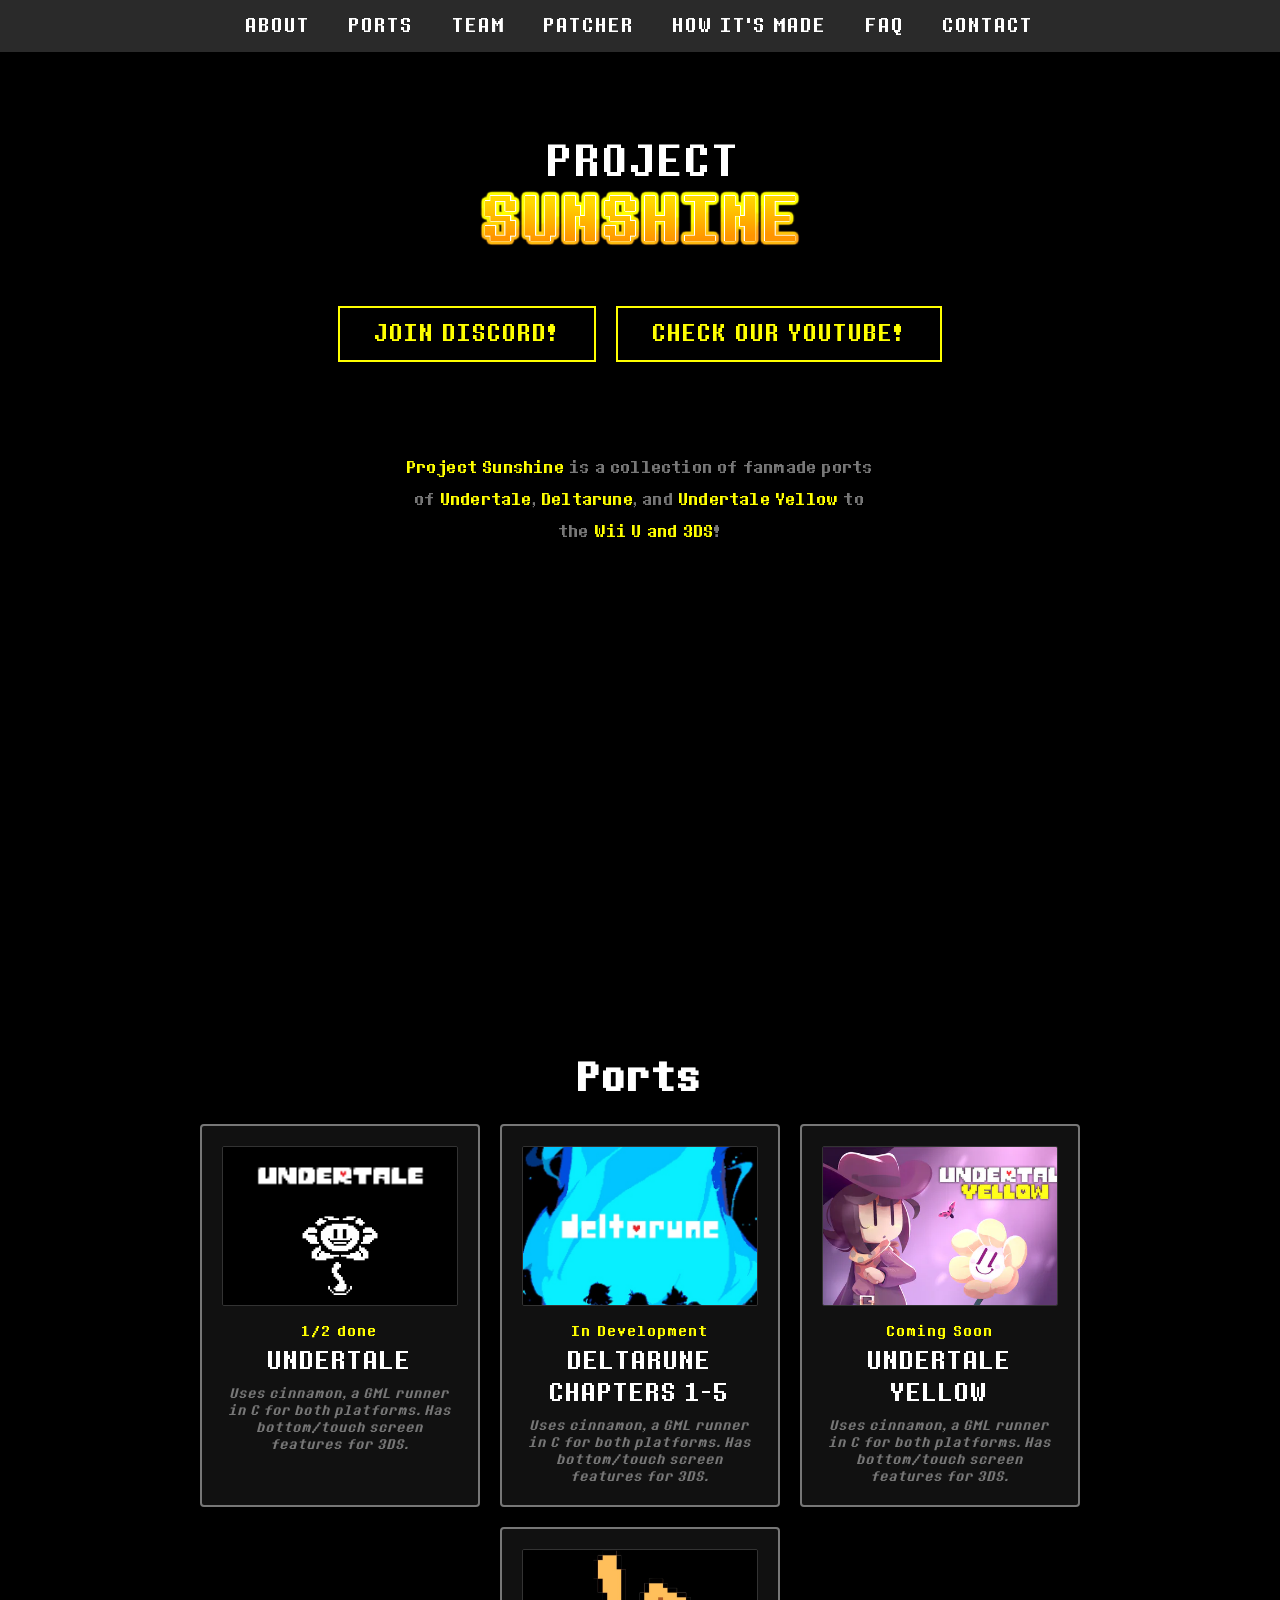
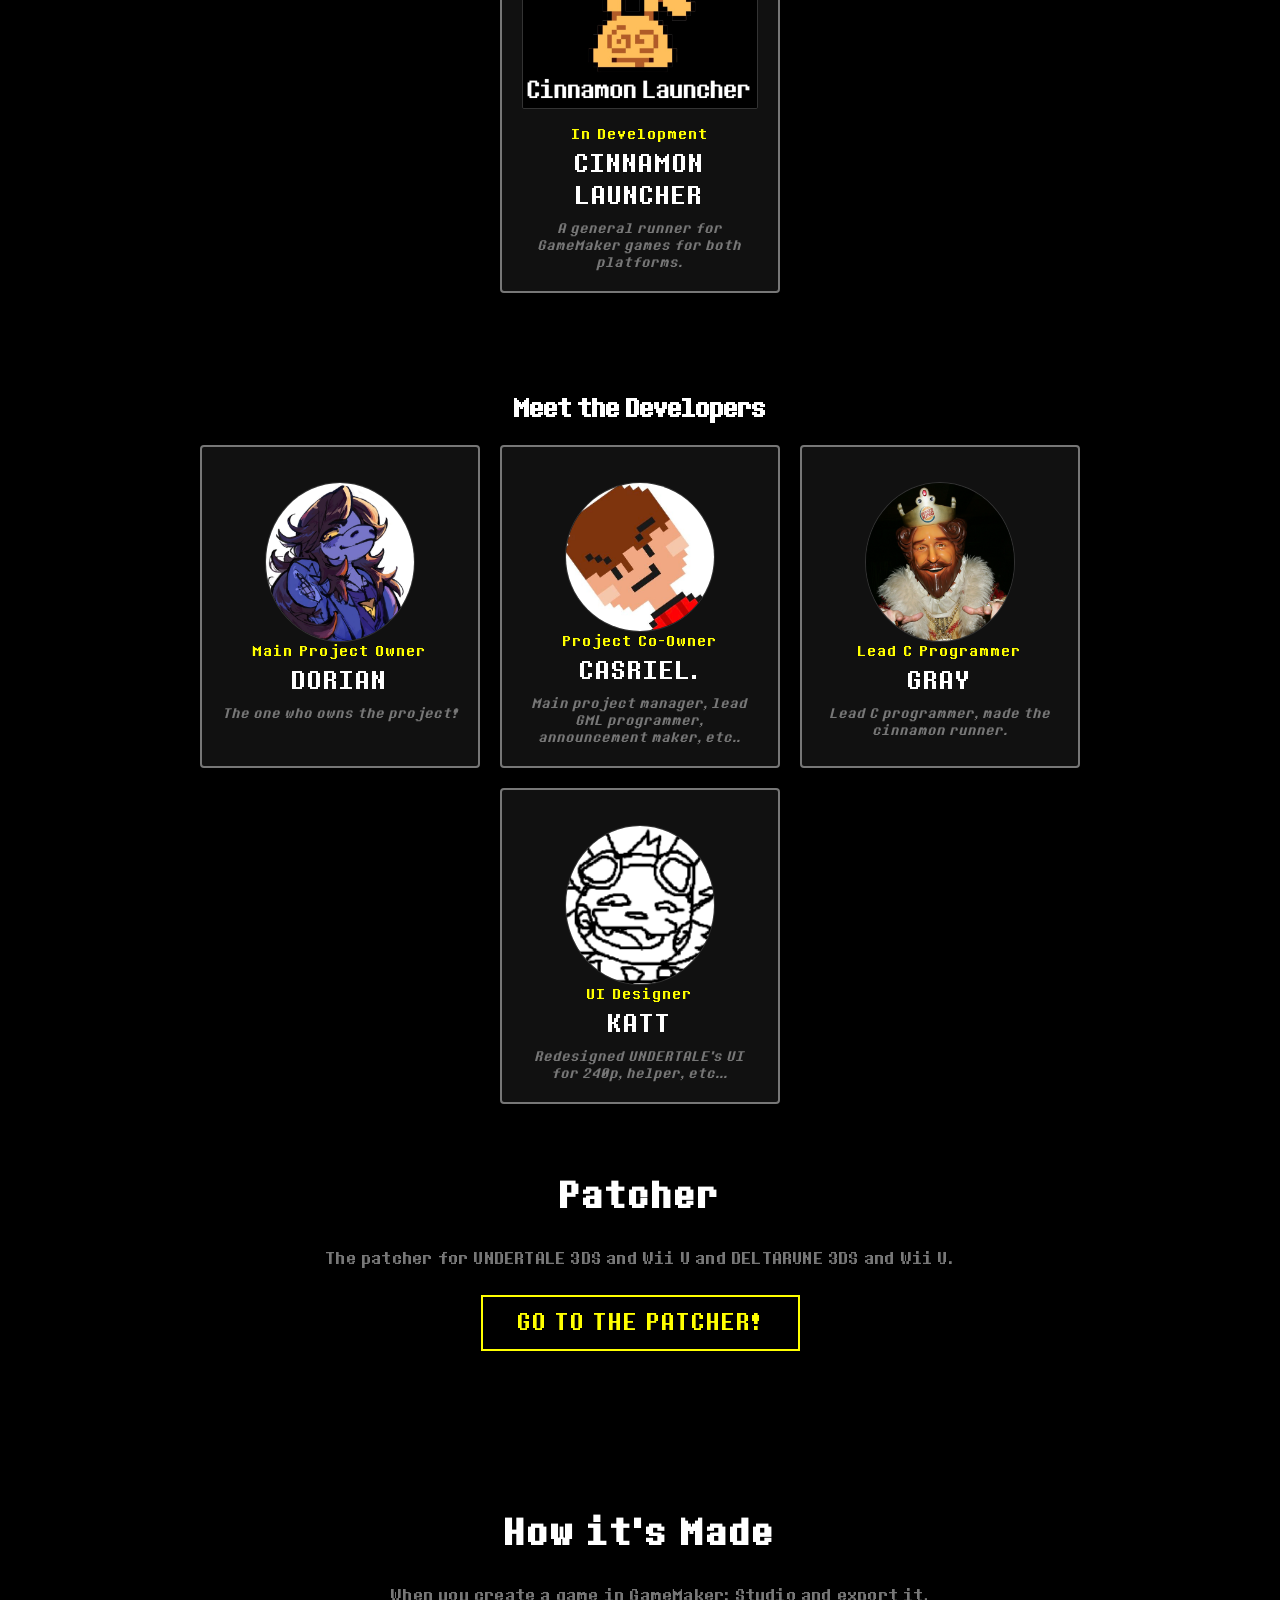
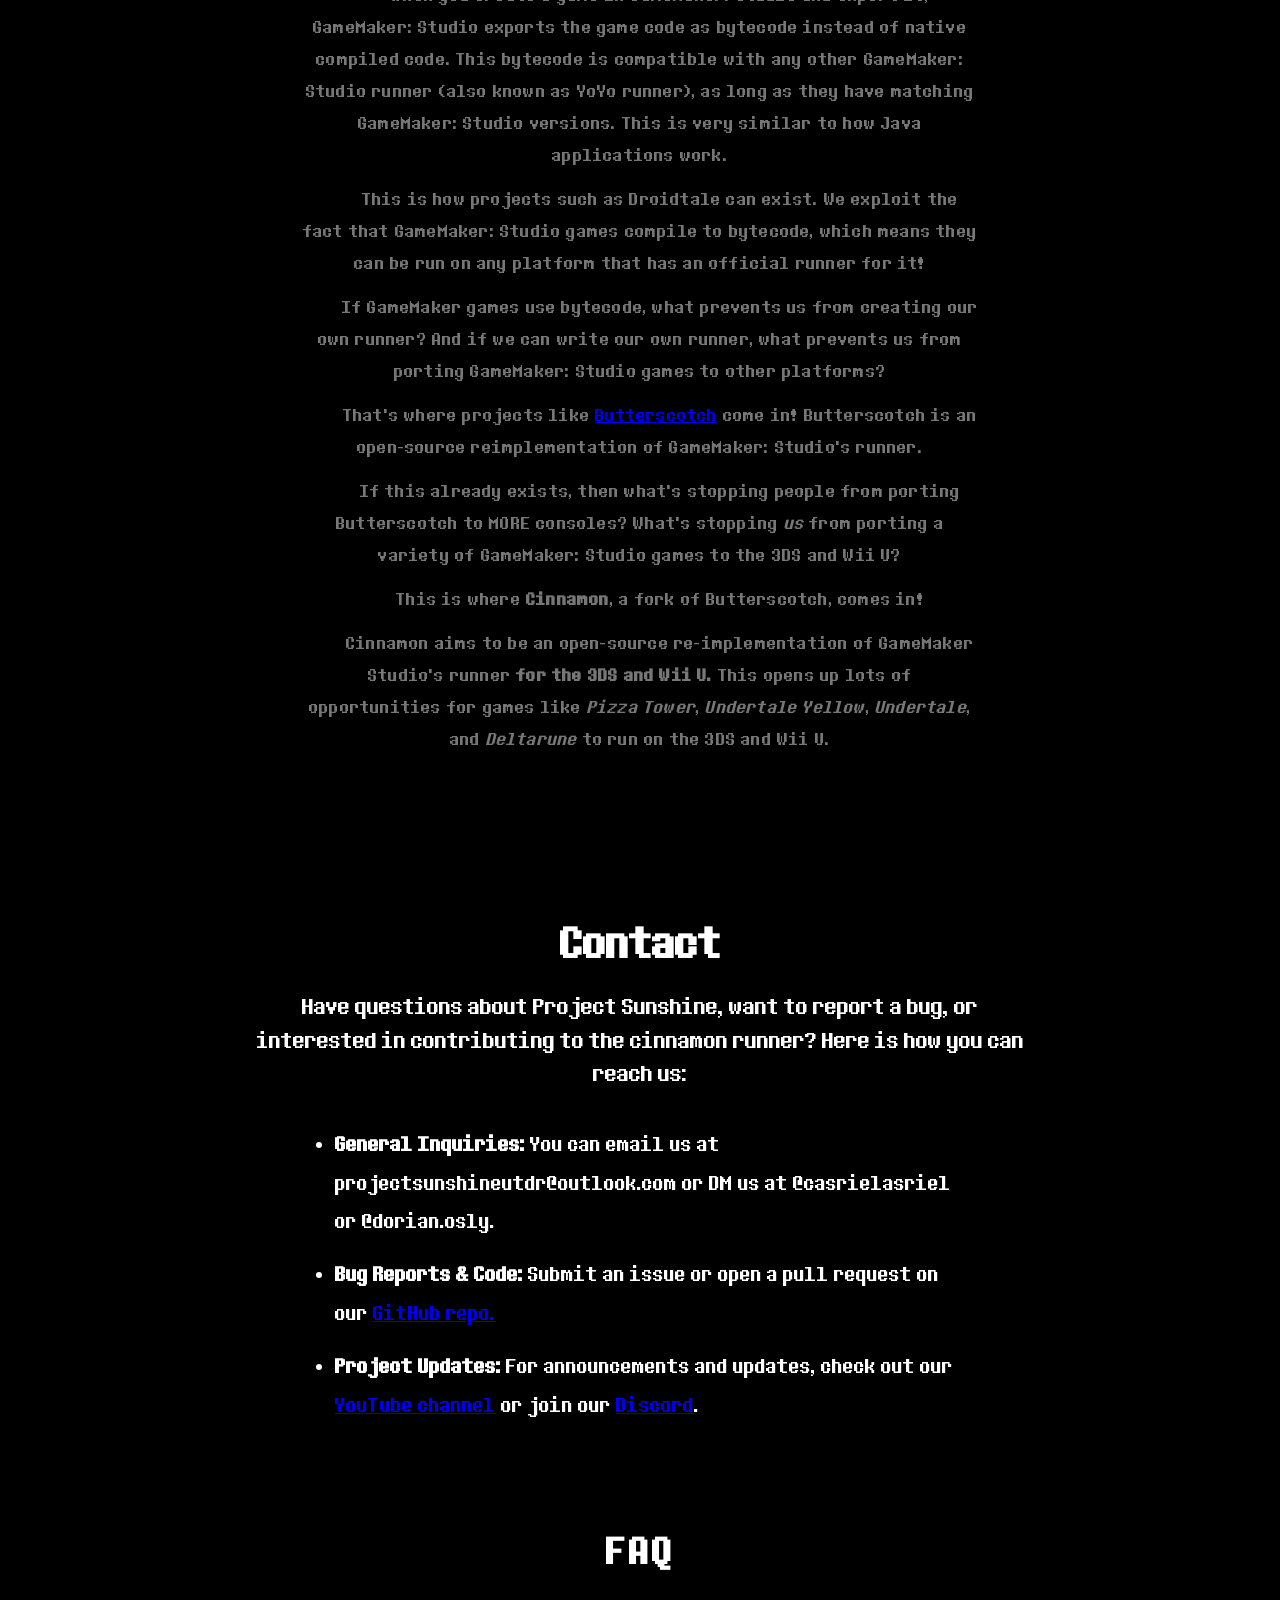
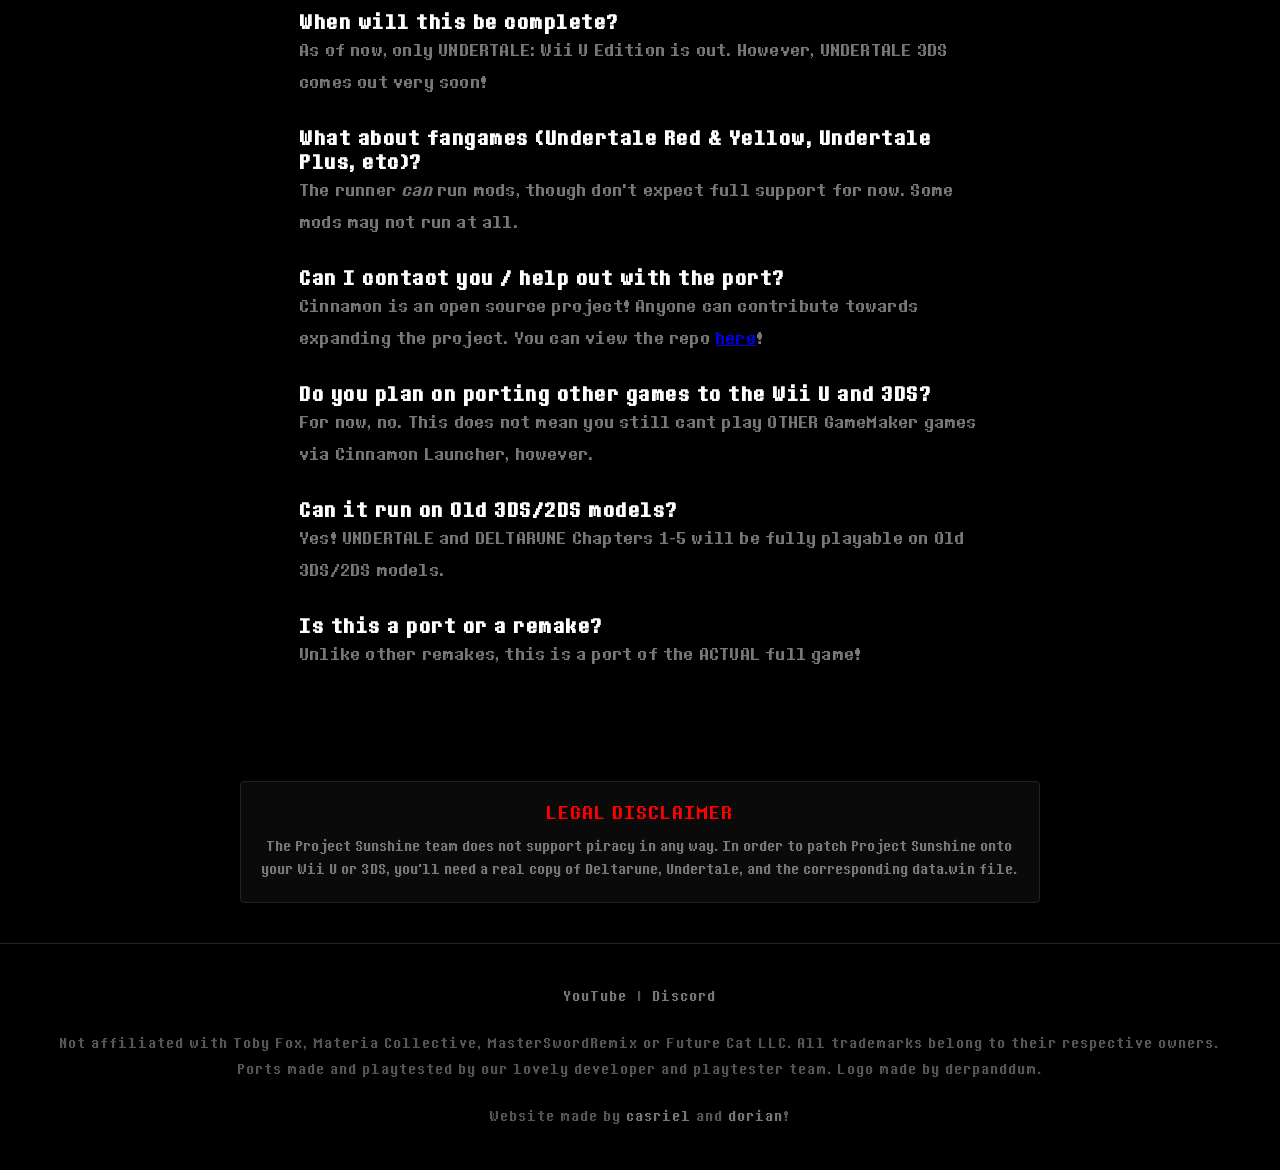
==== index.html @ 44a86c18 "oh right" ====
<!DOCTYPE html>
<html lang="en">
<head>
  <meta charset="UTF-8" />
  <meta name="viewport" content="width=device-width, initial-scale=1.0"/>
  <title>Project Sunshine</title>
  <link rel="icon" type="image/png" href="assets/logo/favicon.png">
  <link rel="stylesheet" href="css/style.css">
</head>
<body>

  <nav>
    <a href="#hero">About</a>
    <a href="#games">Ports</a>
    <a href="#team">Team</a>
    <a href="#patcher">Patcher</a>
    <a href="#how-its-made">How it's Made</a>
    <a href="#faq">FAQ</a>
    <a href="#contact">Contact</a>
  </nav>

  <section class="hero" id="hero" style="text-align: center; margin-bottom: 30px;">
    <div class="hero-logo-container" style="display: flex; justify-content: center; margin-bottom: 20px;">
      <img src="assets/logo.png" alt="Project Sunshine Icon" class="hero-logo">
    </div>

    <div class="cta-container" style="display: flex; justify-content: center; gap: 20px; flex-wrap: wrap; align-items: center;">
      <div id="discord" class="discord-box">
        <a href="https://discord.gg/undertale3ds" target="_blank" class="discord-cta">Join Discord!</a>
      </div>
      <div id="youtube" class="discord-box">
        <a href="https://www.youtube.com/@theprojectsunshine" target="_blank" class="discord-cta">Check our YouTube!</a>
      </div>
    </div>
  </section>

  <section class="intro-section" style="text-align: center; margin-bottom: 30px;">
    <p class="intro-text">
      <span class="highlight-yellow">Project Sunshine</span> is a collection of fanmade ports of
      <span class="highlight-yellow">Undertale</span>, <span class="highlight-yellow">Deltarune</span>, and 
      <span class="highlight-yellow">Undertale Yellow</span> to the <span class="highlight-yellow">Wii U and 3DS</span>!
    </p>
  </section>

  <div class="video-container" style="display: flex; justify-content: center; align-items: center; width: 100%; margin: 40px 0;">
    <iframe width="560" height="315" src="https://www.youtube.com/embed/DR-fzzMEUCc" title="YouTube video player" frameborder="0" allow="accelerometer; autoplay; clipboard-write; encrypted-media; gyroscope; picture-in-picture; web-share" referrerpolicy="strict-origin-when-cross-origin" allowfullscreen></iframe>
  </div>

  <section class="games-section" id="games">
    <h2 style="text-align: center; margin-bottom: 20px;">Ports</h2>
    
    <div class="game-cards" style="display: flex; justify-content: center; gap: 20px; flex-wrap: wrap;">
      <div class="game-card">
        <img src="assets/undertale.png" alt="Undertale">
        <div class="card-status">1/2 done</div>
        <div class="card-title">UNDERTALE</div>
        <div class="card-engine">Uses cinnamon, a GML runner in C for both platforms. Has bottom/touch screen features for 3DS.</div>
      </div>

      <div class="game-card">
        <img src="assets/deltarune.jpg" alt="Deltarune">
        <div class="card-status">In Development</div>
        <div class="card-title">DELTARUNE Chapters 1-5</div>
        <div class="card-engine">Uses cinnamon, a GML runner in C for both platforms. Has bottom/touch screen features for 3DS.</div>
      </div>

      <div class="game-card">
        <img src="assets/undertaleyellow.png" alt="Undertale Yellow">
        <div class="card-status">Coming Soon</div>
        <div class="card-title">Undertale Yellow</div>
        <div class="card-engine">Uses cinnamon, a GML runner in C for both platforms. Has bottom/touch screen features for 3DS.</div>
      </div>

      <div class="game-card">
        <img src="assets/cinnamonlauncher.png" alt="Cinnamon Launcher">
        <div class="card-status">In Development</div>
        <div class="card-title">Cinnamon Launcher</div>
        <div class="card-engine">A general runner for GameMaker games for both platforms.</div>
      </div>
    </div>
  </section>

  <section class="devs-section" id="team" style="text-align: center; margin-top: 40px;">
    <h2 style="text-align: center; margin-bottom: 20px;">Meet the Developers</h2>
    
    <div class="game-cards" style="display: flex; justify-content: center; gap: 20px; flex-wrap: wrap;">
      <div class="game-card">
        <img src="assets/devs/dorian.png" alt="Dorian" style="border-radius: 50%; max-width: 150px; margin: 15px auto 0; display: block;">
        <div class="card-status">Main Project Owner</div>
        <div class="card-title">Dorian</div>
        <div class="card-engine">The one who owns the project!</div>
      </div>

      <div class="game-card">
        <img src="assets/devs/casriel.jpg" alt="casriel." style="border-radius: 50%; width: 150px; height: 150px; object-fit: cover; margin: 15px auto 0; display: block;">
        <div class="card-status">Project Co-Owner</div>
        <div class="card-title">casriel.</div>
        <div class="card-engine">Main project manager, lead GML programmer, announcement maker, etc..</div>
      </div>

      <div class="game-card">
        <img src="assets/devs/gray.png" alt="Gray" style="border-radius: 50%; max-width: 150px; margin: 15px auto 0; display: block;">
        <div class="card-status">Lead C Programmer</div>
        <div class="card-title">Gray</div>
        <div class="card-engine">Lead C programmer, made the cinnamon runner.</div>
      </div>

      <div class="game-card">
        <img src="assets/devs/katt.png" alt="Katt" style="border-radius: 50%; max-width: 150px; margin: 15px auto 0; display: block;">
        <div class="card-status">UI Designer</div>
        <div class="card-title">Katt</div>
        <div class="card-engine">Redesigned UNDERTALE's UI for 240p, helper, etc...</div>
      </div>
    </div>
  </section>

  <section id="patcher" class="text-section">
    <h2 class="section-title">Patcher</h2>
    <p>
      The patcher for UNDERTALE 3DS and Wii U and DELTARUNE 3DS and Wii U.
    </p>
    <div class="patcher-box" style="display: block; position: relative; text-align: center; margin: 20px 0; min-height: 50px;">
      <a href="#" class="patcher-cta" style="display: inline-block; text-decoration: none;" onclick="event.preventDefault(); const err = document.getElementById('patcher-error'); err.style.display = 'block'; this.classList.add('shake-animation'); setTimeout(() => this.classList.remove('shake-animation'), 400); setTimeout(() => err.style.display = 'none', 2500);">Go to the Patcher!</a>
      
      <div id="patcher-error" class="error-popup">Patching is unavailable right now.</div>
    </div>
  </section>

  <style>
    .patcher-cta:hover {
      filter: grayscale(100%);
      opacity: 0.6;
      cursor: not-allowed;
    }

    .error-popup {
      display: none;
      position: absolute;
      top: 115%;
      left: 50%;
      transform: translateX(-50%);
      background-color: #ff4d4d;
      color: white;
      padding: 8px 16px;
      border-radius: 4px;
      font-size: 14px;
      font-weight: bold;
      white-space: nowrap;
      box-shadow: 0px 4px 10px rgba(0,0,0,0.2);
      z-index: 9999;
    }

    .shake-animation {
      animation: shake 0.4s ease-in-out;
    }

    @keyframes shake {
      0%, 100% { transform: translateX(0); }
      20%, 60% { transform: translateX(-8px); }
      40%, 80% { transform: translateX(8px); }
    }
  </style>

  <section id="how-its-made" class="text-section">
    <h2 class="section-title">How it's Made</h2>
    <p style="text-indent: 40px; margin-bottom: 12px; display: block;">When you create a game in GameMaker: Studio and export it, GameMaker: Studio exports the game code as bytecode instead of native compiled code. This bytecode is compatible with any other GameMaker: Studio runner (also known as YoYo runner), as long as they have matching GameMaker: Studio versions. This is very similar to how Java applications work.</p>
    <p style="text-indent: 40px; margin-bottom: 12px; display: block;">This is how projects such as Droidtale can exist. We exploit the fact that GameMaker: Studio games compile to bytecode, which means they can be run on any platform that has an official runner for it!</p>
    <p style="text-indent: 40px; margin-bottom: 12px; display: block;">If GameMaker games use bytecode, what prevents us from creating our own runner? And if we can write our own runner, what prevents us from porting GameMaker: Studio games to other platforms?</p>
    <p style="text-indent: 40px; margin-bottom: 12px; display: block;">That's where projects like <a href="https://github.com/MrPowerGamerBR/Butterscotch" target="_blank">Butterscotch</a> come in! Butterscotch is an open-source reimplementation of GameMaker: Studio's runner.</p>
    <p style="text-indent: 40px; margin-bottom: 12px; display: block;">If this already exists, then what's stopping people from porting Butterscotch to MORE consoles? What's stopping <i>us</i> from porting a variety of GameMaker: Studio games to the 3DS and Wii U?</p>
    <p style="text-indent: 40px; margin-bottom: 12px; display: block;">This is where <strong>Cinnamon</strong>, a fork of Butterscotch, comes in!</p>
    <p style="text-indent: 40px; margin-bottom: 12px; display: block;">Cinnamon aims to be an open-source re-implementation of GameMaker Studio's runner <strong>for the 3DS and Wii U.</strong> This opens up lots of opportunities for games like <i>Pizza Tower</i>, <i>Undertale Yellow</i>, <i>Undertale</i>, and <i>Deltarune</i> to run on the 3DS and Wii U.</p>
  </section>

  <section class="contact-section" id="contact" style="text-align: center; margin-top: 60px; padding: 20px;">
    <h2 style="text-align: center; margin-bottom: 20px; font-size: 2.5rem;">Contact</h2>
    <p class="contact-intro" style="max-width: 800px; margin: 0 auto 35px; line-height: 1.6; font-size: 1.3rem;">
      Have questions about Project Sunshine, want to report a bug, or interested in contributing to the cinnamon runner? Here is how you can reach us:
    </p>

    <div class="contact-list-container" style="display: inline-block; text-align: left; max-width: 650px; margin: 0 auto;">
      <ul style="list-style-type: disc; padding-left: 20px; line-height: 2; font-size: 1.2rem;">
        <li style="margin-bottom: 15px;">
          <strong>General Inquiries:</strong> You can email us at projectsunshineutdr@outlook.com or DM us at @casrielasriel or @dorian.osly.
        </li>
        <li style="margin-bottom: 15px;">
          <strong>Bug Reports & Code:</strong> Submit an issue or open a pull request on our <a href="https://github.com/Project-Sunshine-Native/cinnamon" target="_blank" style="text-decoration: underline;">GitHub repo.</a>
        </li>
        <li style="margin-bottom: 15px;">
          <strong>Project Updates:</strong> For announcements and updates, check out our <a href="https://www.youtube.com/@theprojectsunshine" target="_blank" style="text-decoration: underline;">YouTube channel</a> or join our <a href="https://discord.gg/undertale3ds" target="_blank" style="text-decoration: underline;">Discord</a>.
        </li>
      </ul>
    </div>
  </section>

  <section id="faq" class="text-section">
    <h2 class="section-title-alt" style="text-align: center;">FAQ</h2>
    
    <div class="faq-content">
      <div class="faq-item">
        <b class="faq-question">When will this be complete?</b>
        <p class="faq-answer">As of now, only UNDERTALE: Wii U Edition is out. However, UNDERTALE 3DS comes out very soon!</p>
      </div>

      <div class="faq-item">
        <b class="faq-question">What about fangames (Undertale Red & Yellow, Undertale Plus, etc)?</b>
        <p class="faq-answer">The runner <i>can</i> run mods, though don't expect full support for now. Some mods may not run at all.</p>
      </div>

      <div class="faq-item">
        <b class="faq-question">Can I contact you / help out with the port?</b>
        <p class="faq-answer">
          Cinnamon is an open source project! Anyone can contribute towards expanding the project. 
          You can view the repo <a href="https://github.com/Project-Sunshine-Native/cinnamon" target="_blank">here</a>!
        </p>
      </div>

      <div class="faq-item">
        <b class="faq-question">Do you plan on porting other games to the Wii U and 3DS?</b>
        <p class="faq-answer">For now, no. This does not mean you still cant play OTHER GameMaker games via Cinnamon Launcher, however.</p>
      </div>

      <div class="faq-item">
        <b class="faq-question">Can it run on Old 3DS/2DS models?</b>
        <p class="faq-answer">Yes! UNDERTALE and DELTARUNE Chapters 1-5 will be fully playable on Old 3DS/2DS models.</p>
      </div>

      <div class="faq-item">
        <b class="faq-question">Is this a port or a remake?</b>
        <p class="faq-answer">Unlike other remakes, this is a port of the ACTUAL full game!</p>
      </div>
    </div>
  </section>

  <section class="disclaimer-section">
    <div class="disclaimer-title">Legal Disclaimer</div>
    <div class="disclaimer-text">
      The Project Sunshine team does not support piracy in any way. In order to patch Project Sunshine onto your Wii U or 3DS, you'll need a real copy of Deltarune, Undertale, and the corresponding data.win file.
    </div>
  </section>

  <footer>
    <p>
      <a href="https://www.youtube.com/@theprojectsunshine/" target="_blank">YouTube</a> &nbsp;|&nbsp;
      <a href="https://discord.gg/undertale3ds" target="_blank">Discord</a>
    </p>
    <br>
    <p>Not affiliated with Toby Fox, Materia Collective, MasterSwordRemix or Future Cat LLC. All trademarks belong to their respective owners.<br>Ports made and playtested by our lovely developer and playtester team. Logo made by derpanddum. </p>
    <br>
    <p>Website made by <a href="https://github.com/casrielasriel" target="_blank">casriel</a> and <a href="https://github.com/dorian-osly" target="_blank">dorian</a>!</p>
  </footer>

</body>
</html>
---- css/style.css ----
@font-face {
      font-family: 'Determination';
      src: url('../assets/fonts/determination.ttf') format('truetype');
      font-display: swap;
    }

    *, *::before, *::after {
      margin: 0;
      padding: 0;
      box-sizing: border-box;
    }

    :root {
      --bg: #000000;
      --text: #ffffff;
      --accent-red: #ff0000;
      --accent-yellow: #ffff00;
      --accent-gray: #777777;
      --nav-bg: #2a2a2a;
    }

    body {
      background-color: var(--bg);
      color: var(--text);
      font-family: 'Determination', monospace;
      min-height: 100vh;
      overflow-x: hidden;
    }

    nav {
      background-color: var(--nav-bg);
      padding: 14px 0;
      display: flex;
      justify-content: center;
      gap: clamp(10px, 3vw, 48px);
      position: sticky;
      top: 0;
      z-index: 100;
    }

    nav a {
      color: var(--text);
      text-decoration: none;
      font-size: 18px;
      letter-spacing: 2px;
      text-transform: uppercase;
      transition: color 0.2s;
    }

    nav a:hover {
      color: var(--accent-yellow);
    }

    .hero {
      display: flex;
      flex-direction: column;
      align-items: center;
      justify-content: center;
      padding: 80px 20px 40px;
      text-align: center;
    }

    .hero-logo {
      width: clamp(280px, 25vw, 600px);
      height: auto;
      image-rendering: pixelated;
    }

    .hero-title {
      font-size: clamp(52px, 10vw, 100px);
      letter-spacing: 6px;
      line-height: 1.1;
      margin-bottom: 10px;
    }

    .discord-box {
      margin-top: 40px;
      display: flex;
      flex-direction: column;
      align-items: center;
      gap: 15px;
    }

    .discord-subtitle {
      font-size: 16px;
      color: var(--accent-gray);
      letter-spacing: 1px;
    }

    .discord-cta {
      padding: 15px 35px;
      border: 2px solid var(--accent-yellow);
      background: transparent;
      color: var(--accent-yellow);
      text-decoration: none;
      font-size: 22px;
      letter-spacing: 2px;
      text-transform: uppercase;
      transition: all 0.3s ease;
      display: inline-block;
      line-height: 1;
    }

    .discord-cta:hover {
      background: var(--accent-yellow);
      color: var(--bg);
      box-shadow: 0 0 15px var(--accent-yellow);
    }

    .patcher-box {
      margin-top: 40px;
      display: flex;
      flex-direction: column;
      align-items: center;
      gap: 15px;
    }

    .patcher-subtitle {
      font-size: 16px;
      color: var(--accent-gray);
      letter-spacing: 1px;
    }

    .patcher-cta {
      padding: 15px 35px;
      border: 2px solid var(--accent-yellow);
      background: transparent;
      color: var(--accent-yellow);
      text-decoration: none;
      font-size: 22px;
      letter-spacing: 2px;
      text-transform: uppercase;
      transition: all 0.3s ease;
      display: inline-block;
      line-height: 1;
    }

    .patcher-cta:hover {
      background: var(--accent-yellow);
      color: var(--bg);
      box-shadow: 0 0 15px var(--accent-yellow);
    }


    .games-section {
      text-align: center;
      padding: 60px 20px;
    }

    .games-section h2 {
      font-size: clamp(26px, 4vw, 38px);
      letter-spacing: 3px;
      margin-bottom: 36px;
    }

    .game-cards {
      display: flex;
      justify-content: center;
      flex-wrap: wrap;
      gap: 24px;
      max-width: 1000px;
      margin: 0 auto;
    }

    .game-card {
      border: 2px solid var(--accent-gray);
      border-radius: 4px;
      padding: 20px;
      width: 280px;
      background: #111;
      transition: border-color 0.25s, transform 0.2s;
      cursor: pointer;
      display: flex;
      flex-direction: column;
      align-items: center;
    }

    .game-card:hover {
      border-color: var(--accent-yellow);
      transform: translateY(-4px);
    }

    .game-card img {
      width: 100%;
      height: 160px;
      object-fit: cover;
      border-radius: 2px;
      margin-bottom: 16px;
      border: 1px solid #333;
    }

    .game-card .card-title {
      font-size: 24px;
      letter-spacing: 2px;
      margin-bottom: 8px;
      text-transform: uppercase;
    }

    .game-card .card-status {
      font-size: 14px;
      letter-spacing: 2px;
      color: var(--accent-yellow);
      margin-bottom: 4px;
    }

    .game-card .card-engine {
      font-size: 13px;
      color: var(--accent-gray);
      font-style: italic;
      letter-spacing: 1px;
    }

    .disclaimer-section {
      max-width: 800px;
      margin: 40px auto;
      padding: 20px;
      border: 1px solid #222;
      background-color: #0a0a0a;
      border-radius: 4px;
      text-align: center;
    }

    .raid-notice {
      max-width: 800px;
      margin: 40px auto 60px;
      padding: 24px;
      border: 2px solid var(--accent-red);
      background-color: #0a0a0a;
      border-radius: 4px;
      text-align: center;
    }

    .raid-notice-title {
      color: var(--accent-red);
      font-size: 18px;
      letter-spacing: 2px;
      text-transform: uppercase;
      margin-bottom: 14px;
    }

    .raid-notice-text {
      font-size: 15px;
      color: var(--text);
      line-height: 2;
      letter-spacing: 1.2px;
    }

    .raid-notice-text span {
      color: var(--accent-yellow);
    }

    .disclaimer-title {
      color: var(--accent-red);
      font-size: 17px;
      letter-spacing: 2px;
      text-transform: uppercase;
      margin-bottom: 10px;
    }

    .disclaimer-text {
      font-size: 13px;
      color: var(--accent-gray);
      line-height: 1.8;
      letter-spacing: 1px;
    }

    .about-section {
      text-align: center;
      padding: 70px 20px;
      max-width: 700px;
      margin: 0 auto;
    }

    .about-section h2 {
      font-size: clamp(24px, 3.5vw, 34px);
      letter-spacing: 3px;
      margin-bottom: 24px;
    }

    .about-section p {
      font-size: 15px;
      color: var(--accent-gray);
      line-height: 2;
      letter-spacing: 1.2px;
    }

    .about-section p span {
      color: var(--text);
    }

    footer {
      border-top: 1px solid #222;
      text-align: center;
      padding: 40px 20px;
    }

    footer p {
      font-size: 13px;
      color: #555;
      letter-spacing: 2px;
      line-height: 2;
    }

    footer a {
      color: var(--accent-gray);
      text-decoration: none;
      transition: color 0.2s;
    }

    footer a:hover {
      color: var(--accent-yellow);
    }

    /* Hero section */
    .hero-logo-container {
      display: flex;
      align-items: center;
      justify-content: center;
      gap: 24px;
      flex-wrap: wrap;
    }

    .playtest-cta.disabled {
      background-color: #555;
      cursor: default;
      color: #ccc;
    }

    /* Intro section */
    .intro-section {
      text-align: center;
      padding: 20px 20px 50px;
      max-width: 40vw;
      margin: 0 auto;
    }

    .intro-text {
      font-size: 16px;
      color: var(--accent-gray);
      line-height: 2;
      letter-spacing: 1.2px;
    }

    .highlight-yellow {
      color: var(--accent-yellow);
    }

    /* Section titles */
    .section-title {
      font-size: clamp(24px, 3.5vw, 34px);
      letter-spacing: 3px;
      margin-bottom: 24px;
    }

    .section-title-alt {
      font-size: clamp(24px, 3.5vw, 34px);
      letter-spacing: 3px;
      margin-bottom: 36px;
    }

    /* Text sections (Patcher, How it's Made, FAQ) */
    .text-section {
      text-align: center;
      padding: 70px 20px;
      max-width: 720px;
      margin: 0 auto;
    }

    .text-section p {
      font-size: 16px;
      color: var(--accent-gray);
      line-height: 2;
      letter-spacing: 1.2px;
    }

    /* FAQ section */
    .faq-content {
      text-align: left;
      display: flex;
      flex-direction: column;
      gap: 28px;
    }

    .faq-question {
      font-size: 18px;
      color: var(--text);
      letter-spacing: 1.5px;
      margin-bottom: 8px;
    }

    .faq-answer {
      font-size: 14px;
      color: var(--accent-gray);
      line-height: 1.9;
      letter-spacing: 1px;
    }

    @media (max-width: 768px) {
      nav {
        gap: 8px;
        flex-wrap: wrap;
        justify-content: center;
        padding: 12px 10px;
        position: relative;
      }
      nav a {
        font-size: 11px;
        letter-spacing: 1px;
        padding: 4px 8px;
      }
      .hero {
        padding: 40px 15px 30px;
      }
      .hero-logo {
        width: min(85vw, 350px);
      }
      .intro-section {
        max-width: 90vw;
        padding: 15px 15px 40px;
      }
      .intro-text {
        font-size: 14px;
        line-height: 1.8;
      }
      .game-card {
        width: 100%;
        max-width: 340px;
      }
      .game-card img {
        height: 140px;
      }
      .game-card .card-title {
        font-size: 20px;
      }
      .games-section {
        padding: 40px 15px;
      }
      .disclaimer-section {
        margin: 30px 15px;
        padding: 15px;
      }
      .disclaimer-text {
        font-size: 12px;
      }
      .text-section {
        padding: 50px 15px;
        max-width: 95vw;
      }
      .text-section p {
        font-size: 14px;
        line-height: 1.8;
      }
      .faq-question {
        font-size: 16px;
      }
      .faq-answer {
        font-size: 13px;
      }
      .faq-content {
        gap: 20px;
      }
      .discord-cta, .patcher-cta {
        font-size: 18px;
        padding: 12px 28px;
      }
      .hero-title { font-size: 32px; }
      .playtest-cta { font-size: 14px; padding: 10px 20px; }
      footer {
        padding: 30px 15px;
      }
      footer p {
        font-size: 11px;
        line-height: 1.8;
      }
    }

    @media (max-width: 400px) {
      nav a {
        font-size: 10px;
        padding: 3px 6px;
      }
      .hero-logo {
        width: 90vw;
      }
      .game-card {
        padding: 15px;
      }
      .section-title, .section-title-alt {
        font-size: 22px;
      }
    }
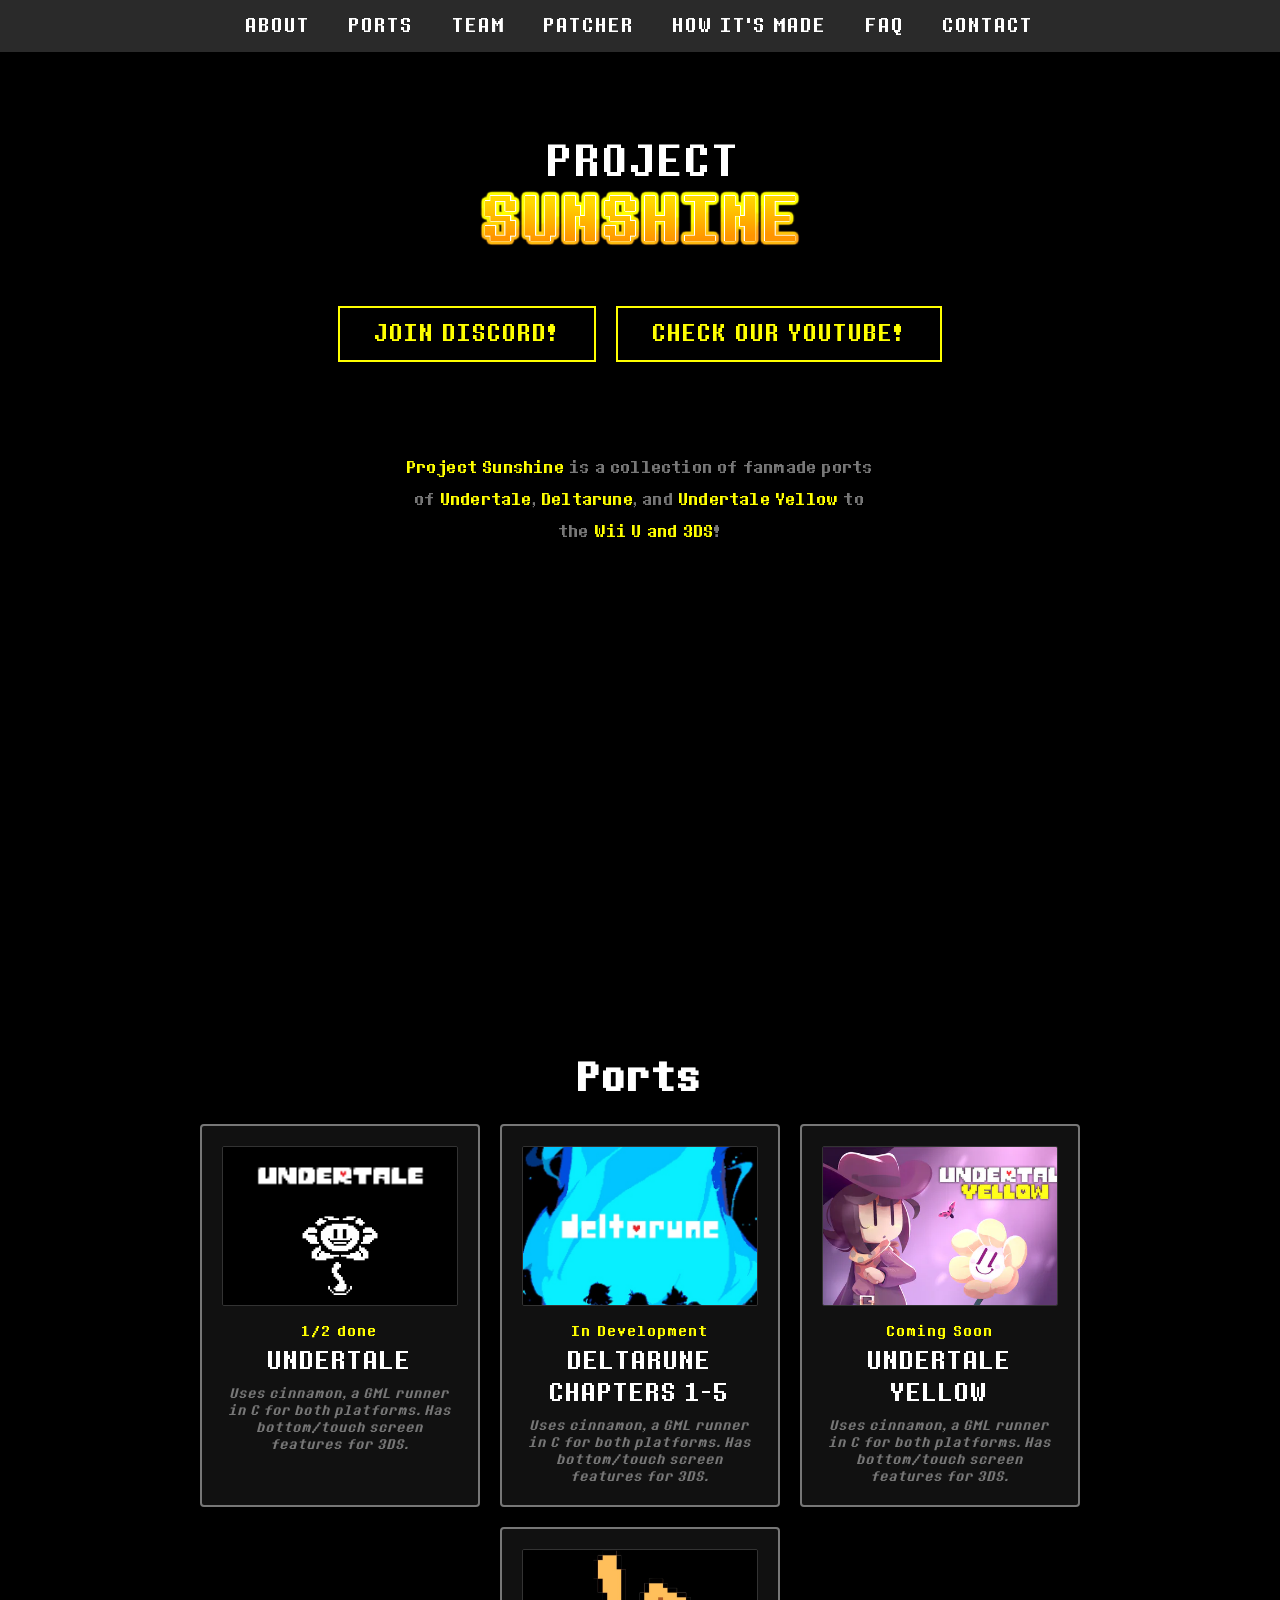
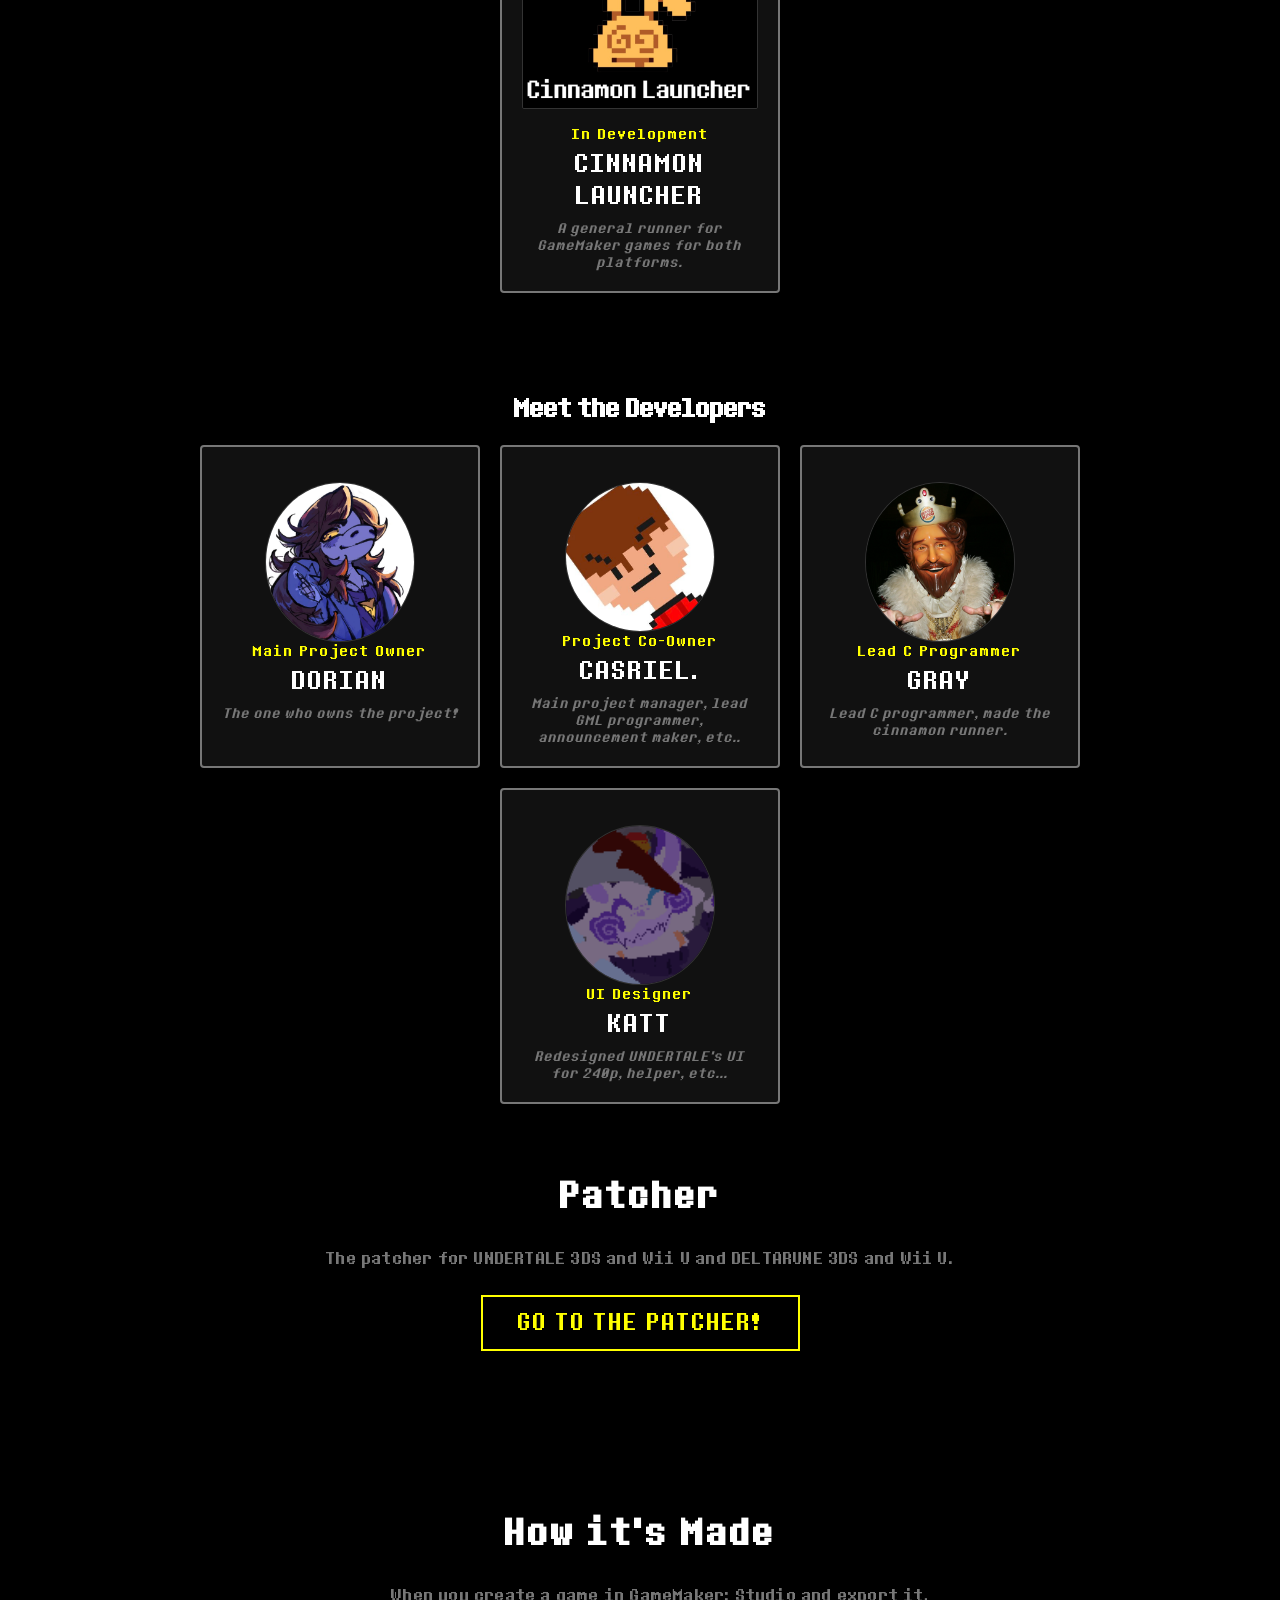
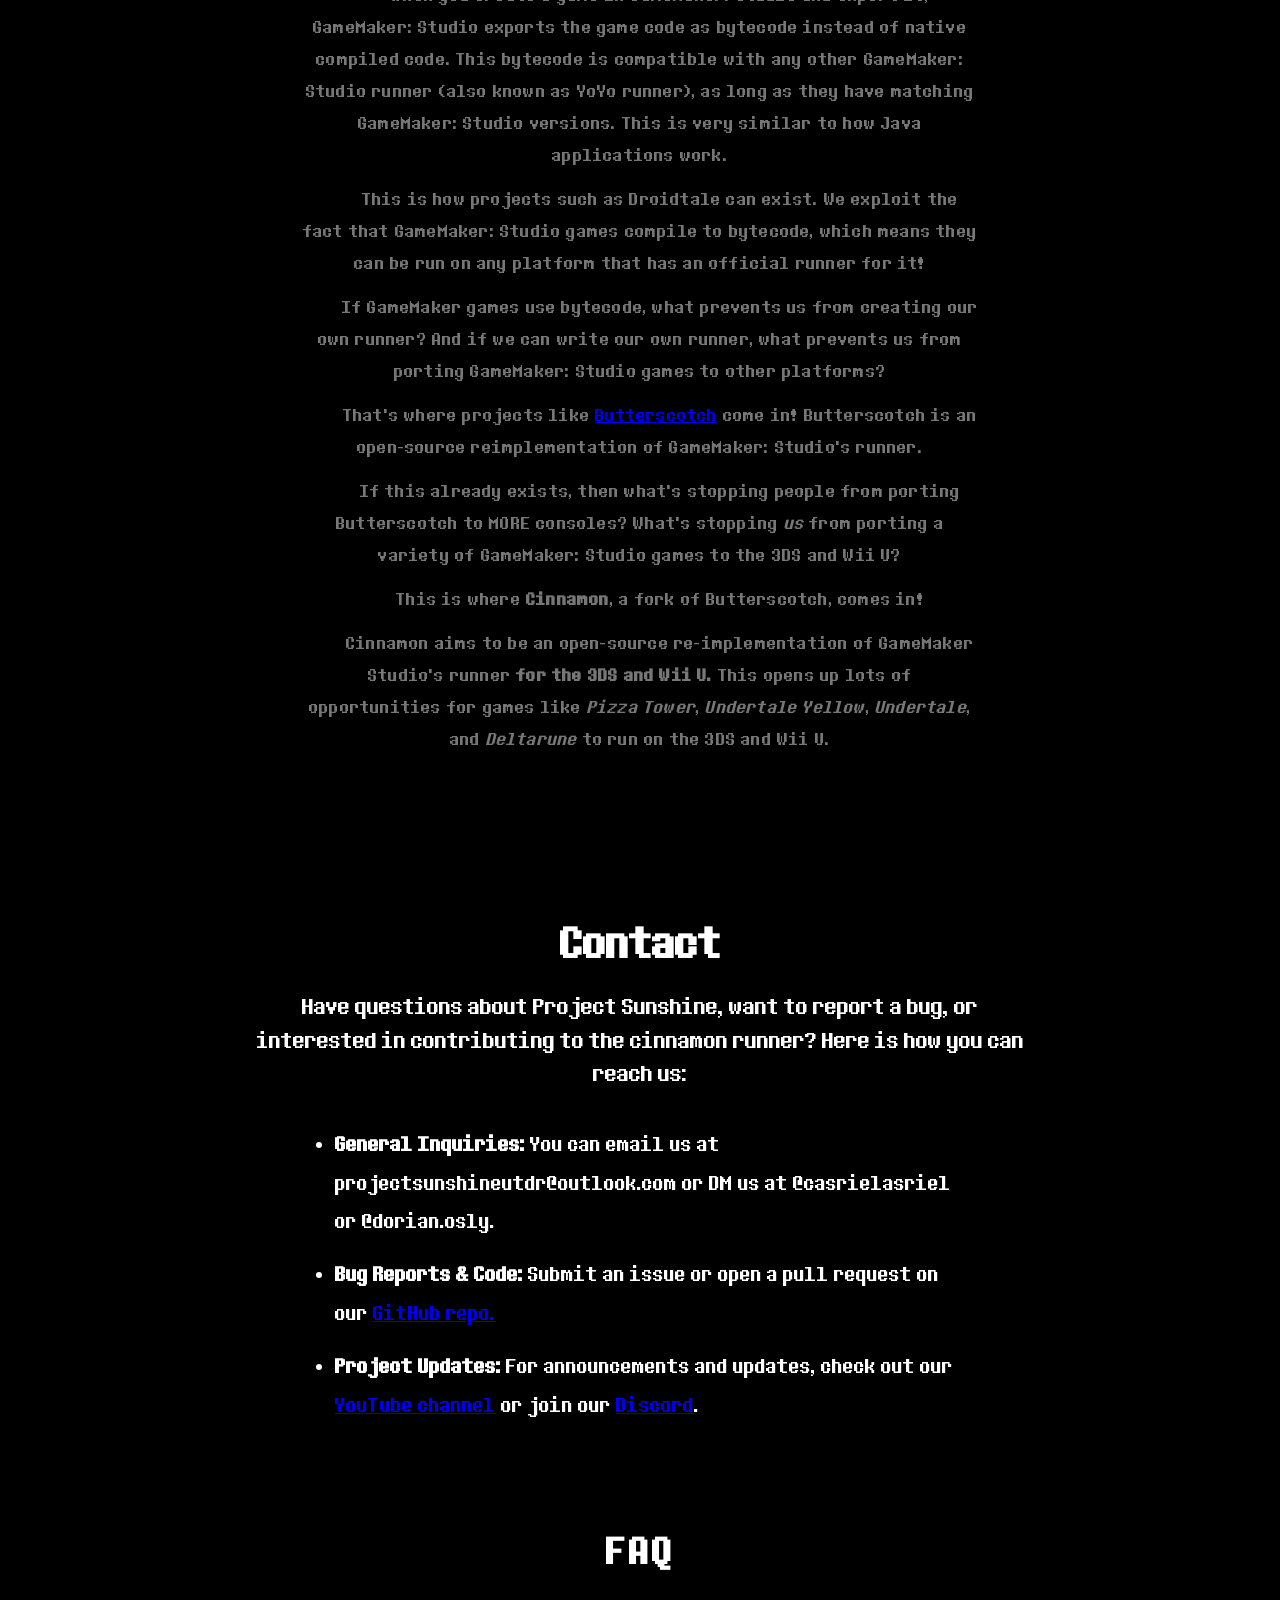
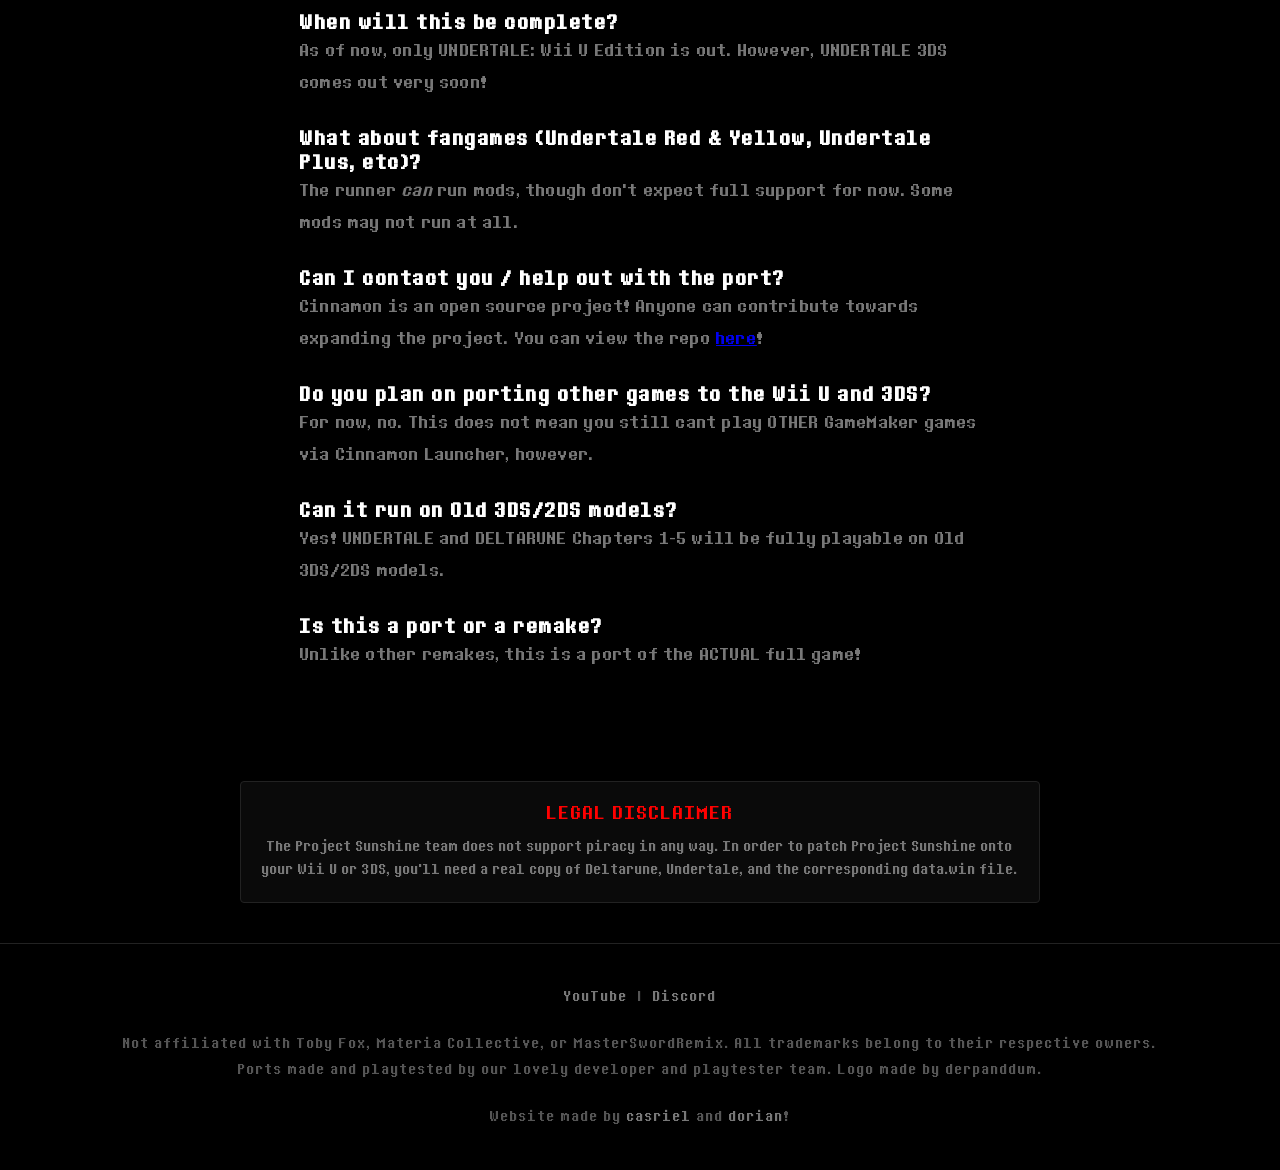
==== commit 50bfa883: "insert "Who is that?" gif" ====
--- a/index.html
+++ b/index.html
@@ -245,7 +245,7 @@
       <a href="https://discord.gg/undertale3ds" target="_blank">Discord</a>
     </p>
     <br>
-    <p>Not affiliated with Toby Fox, Materia Collective, MasterSwordRemix or Future Cat LLC. All trademarks belong to their respective owners.<br>Ports made and playtested by our lovely developer and playtester team. Logo made by derpanddum. </p>
+    <p>Not affiliated with Toby Fox, Materia Collective, or MasterSwordRemix. All trademarks belong to their respective owners.<br>Ports made and playtested by our lovely developer and playtester team. Logo made by derpanddum. </p>
     <br>
     <p>Website made by <a href="https://github.com/casrielasriel" target="_blank">casriel</a> and <a href="https://github.com/dorian-osly" target="_blank">dorian</a>!</p>
   </footer>
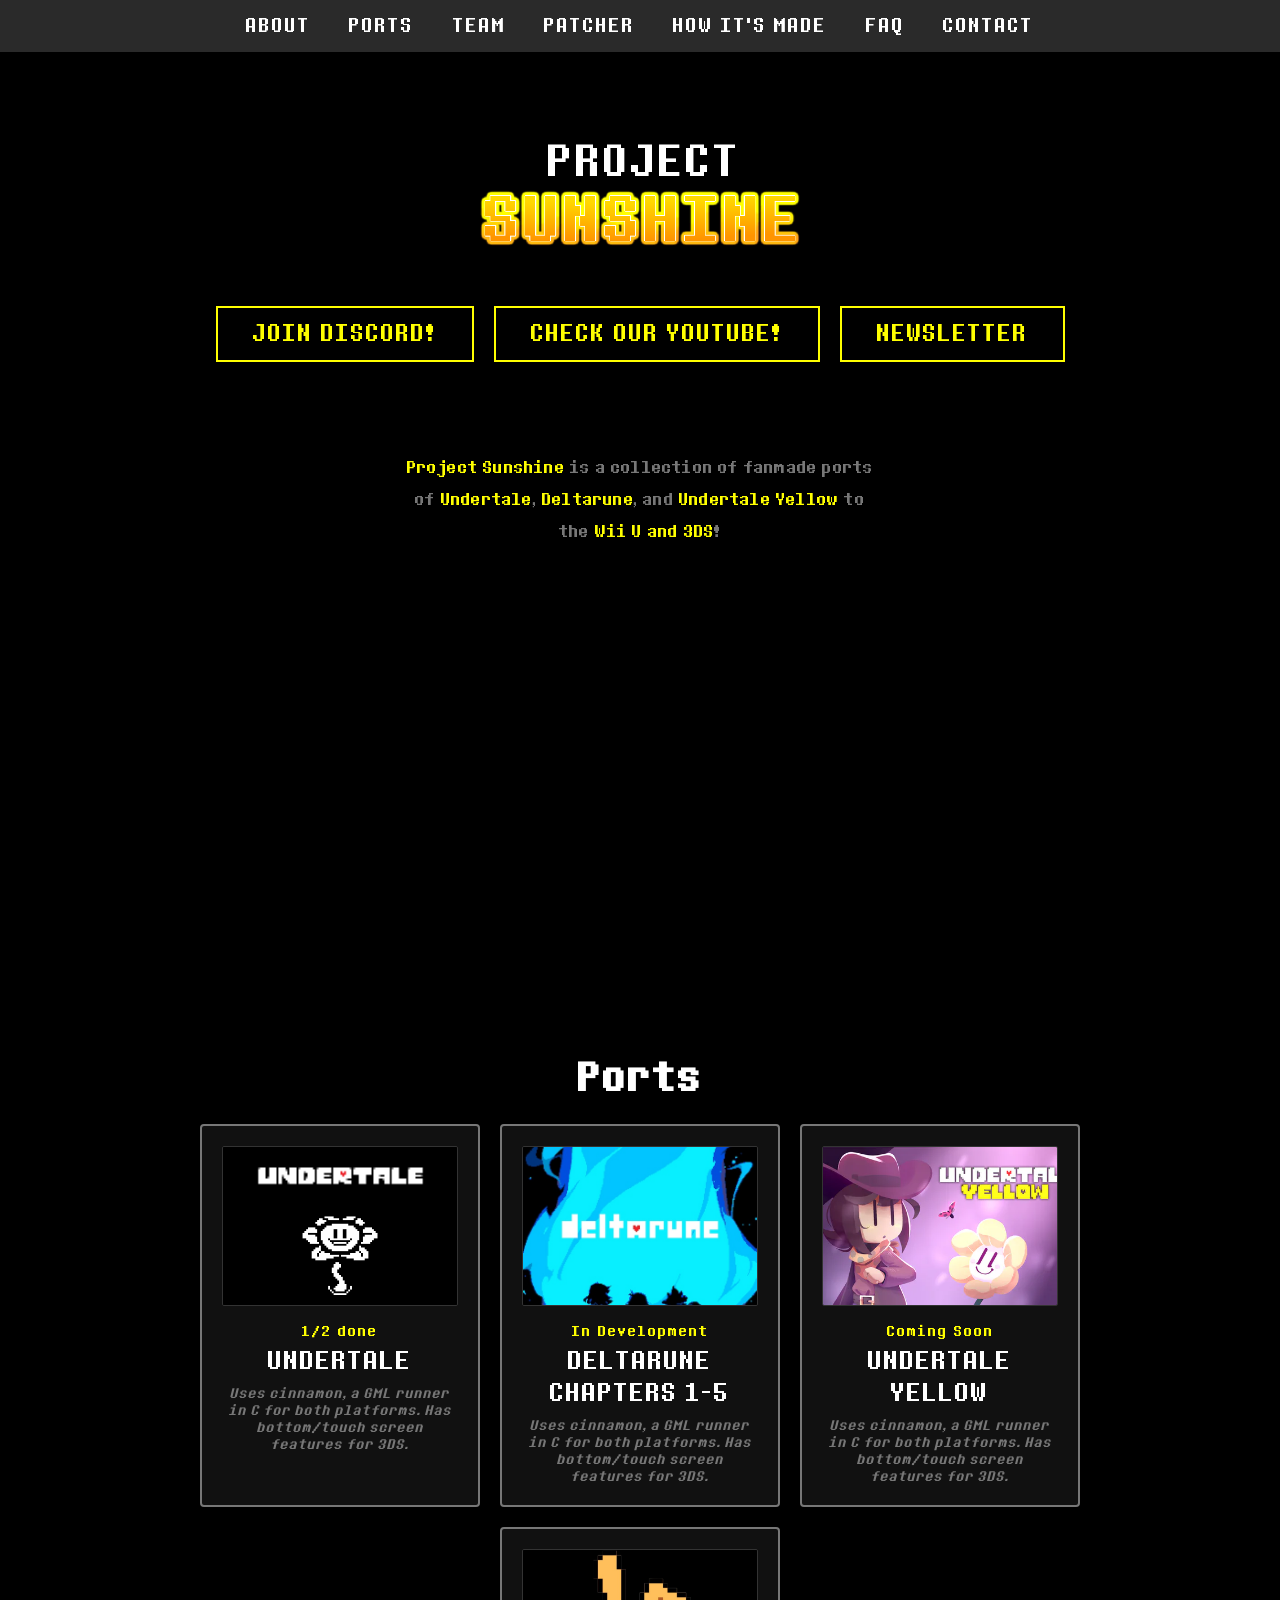
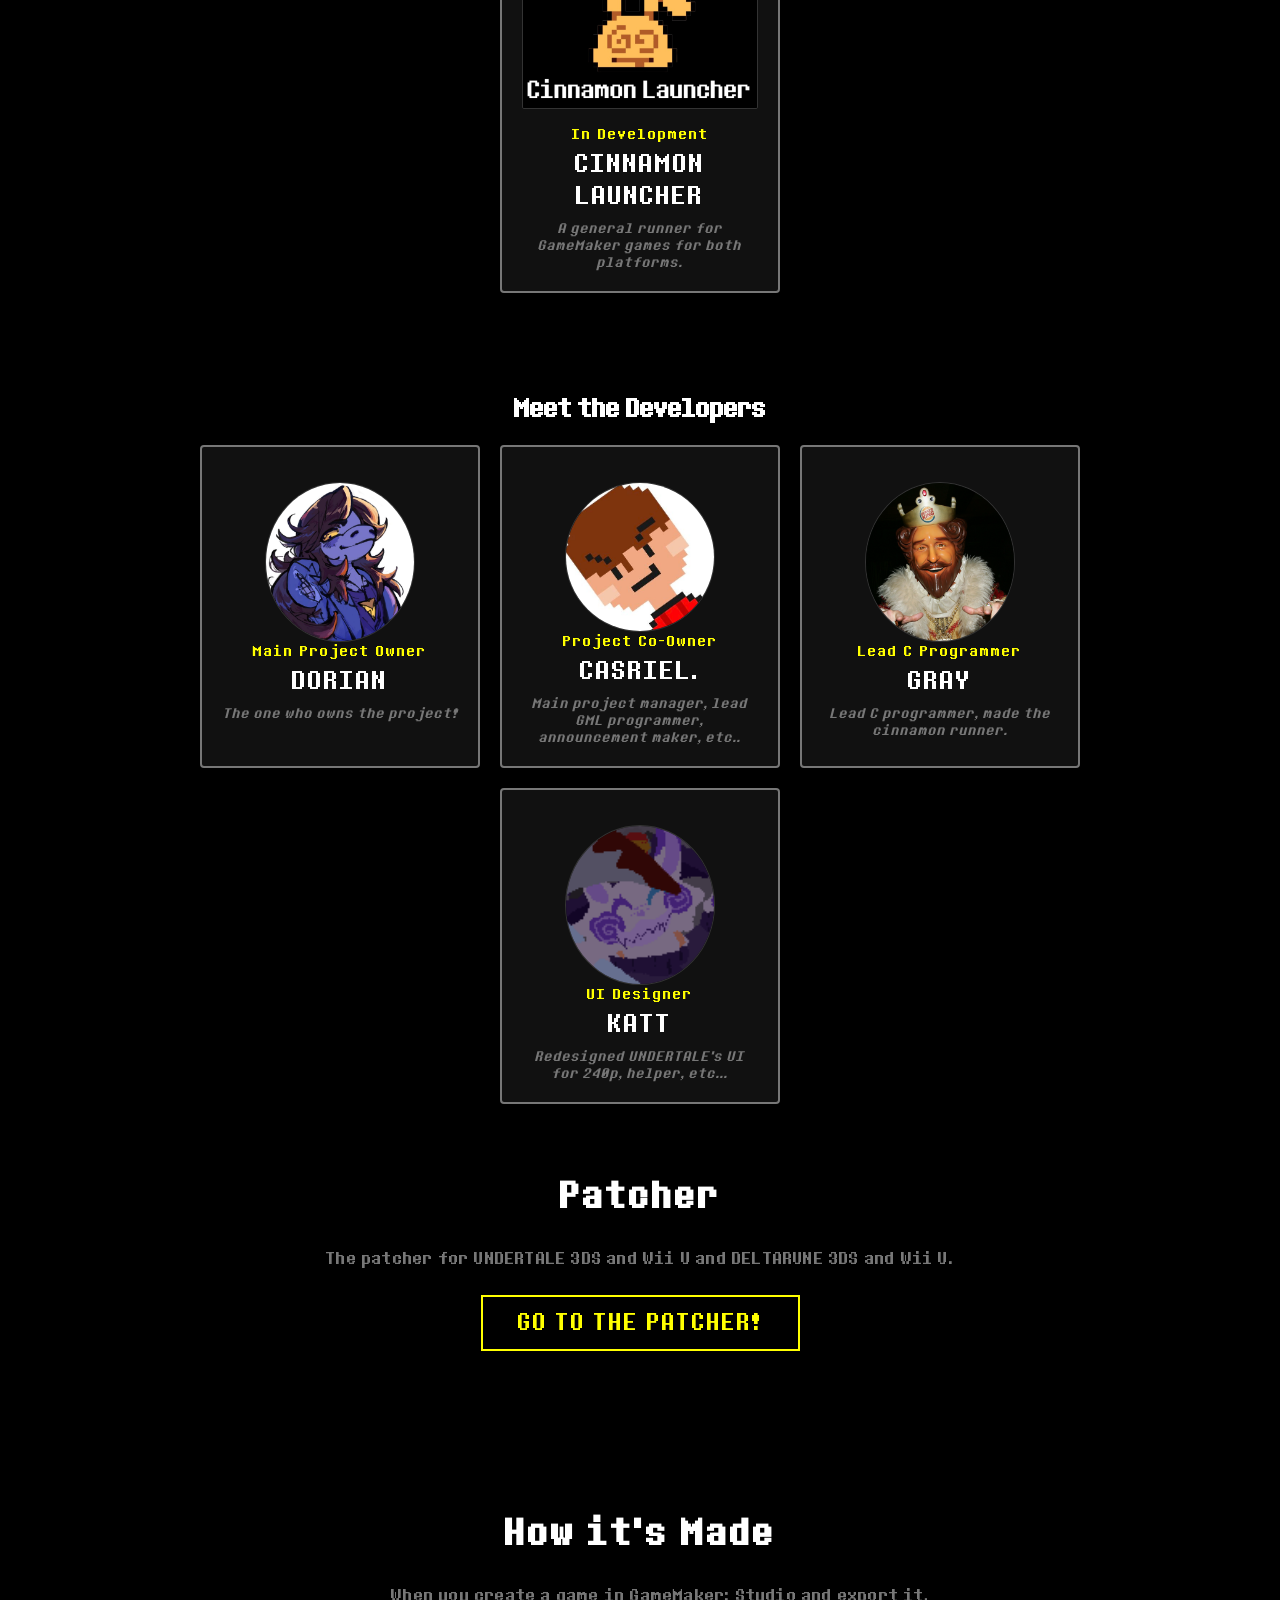
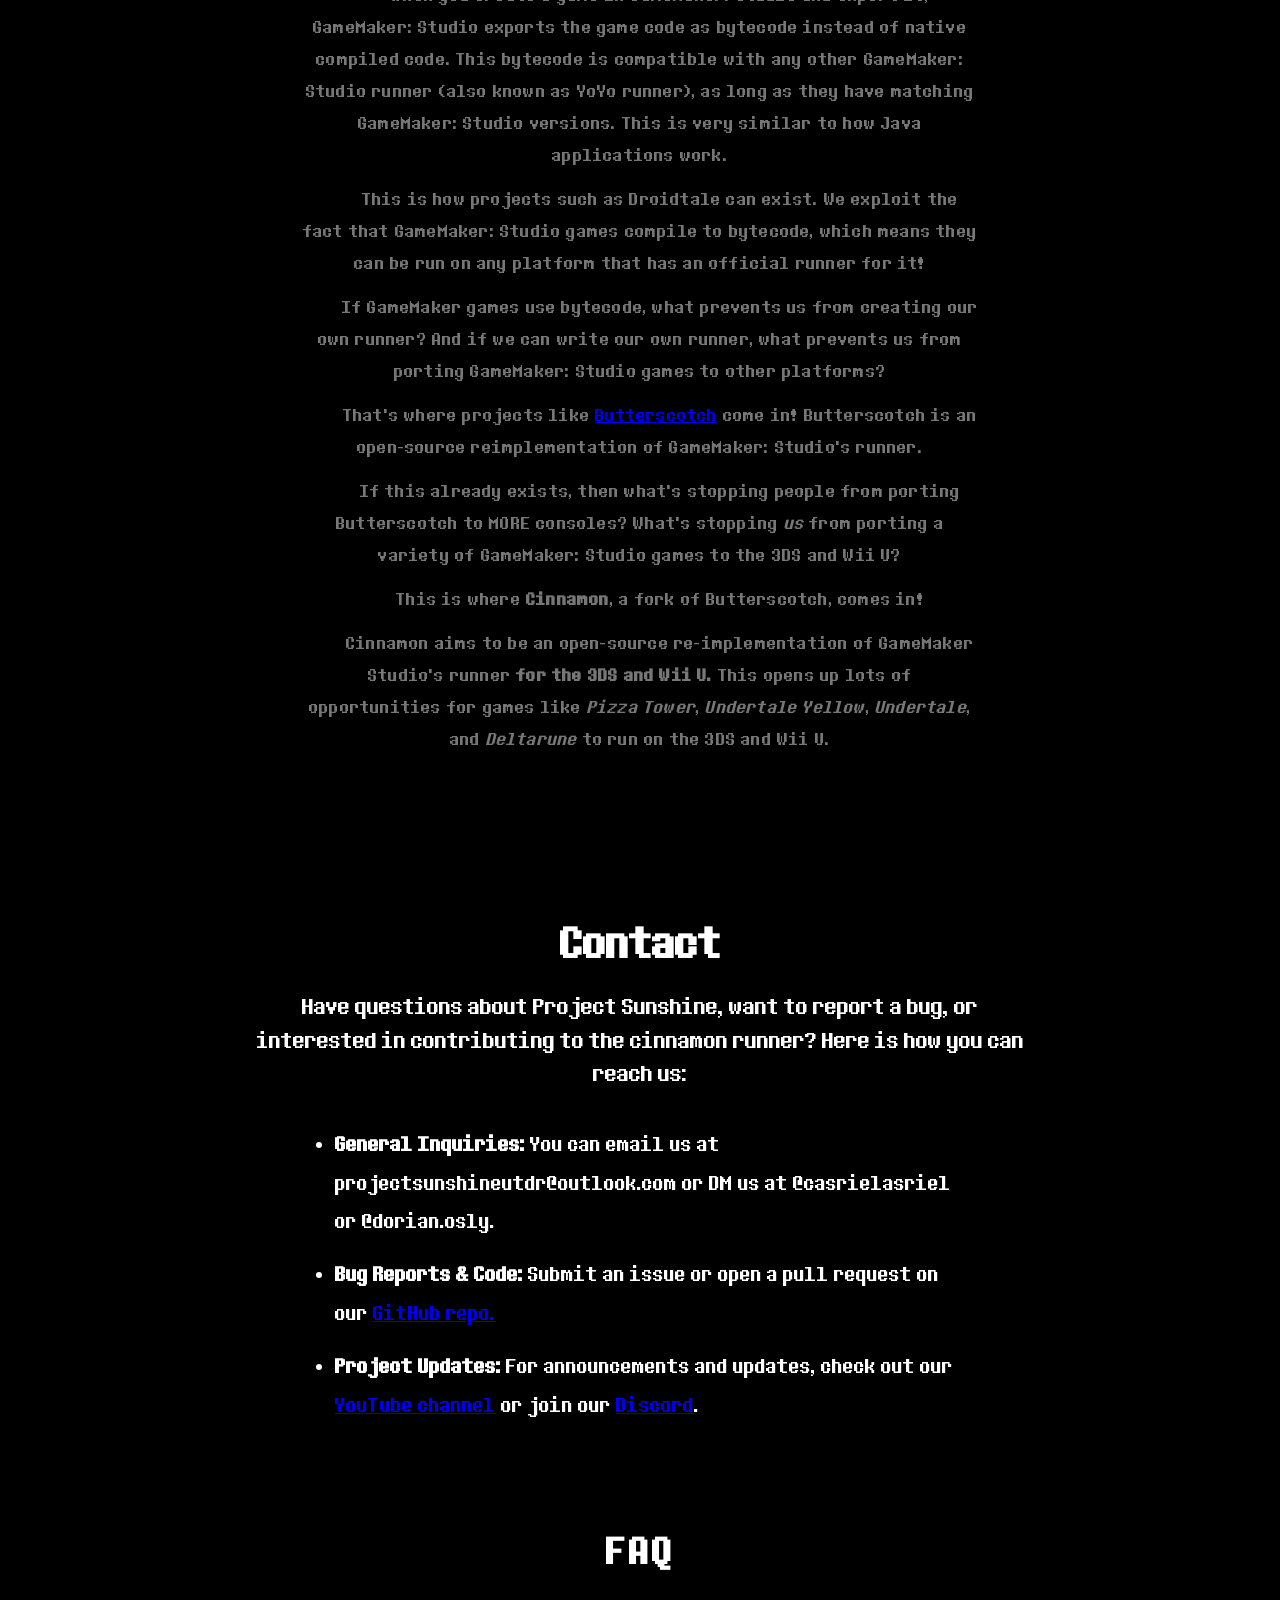
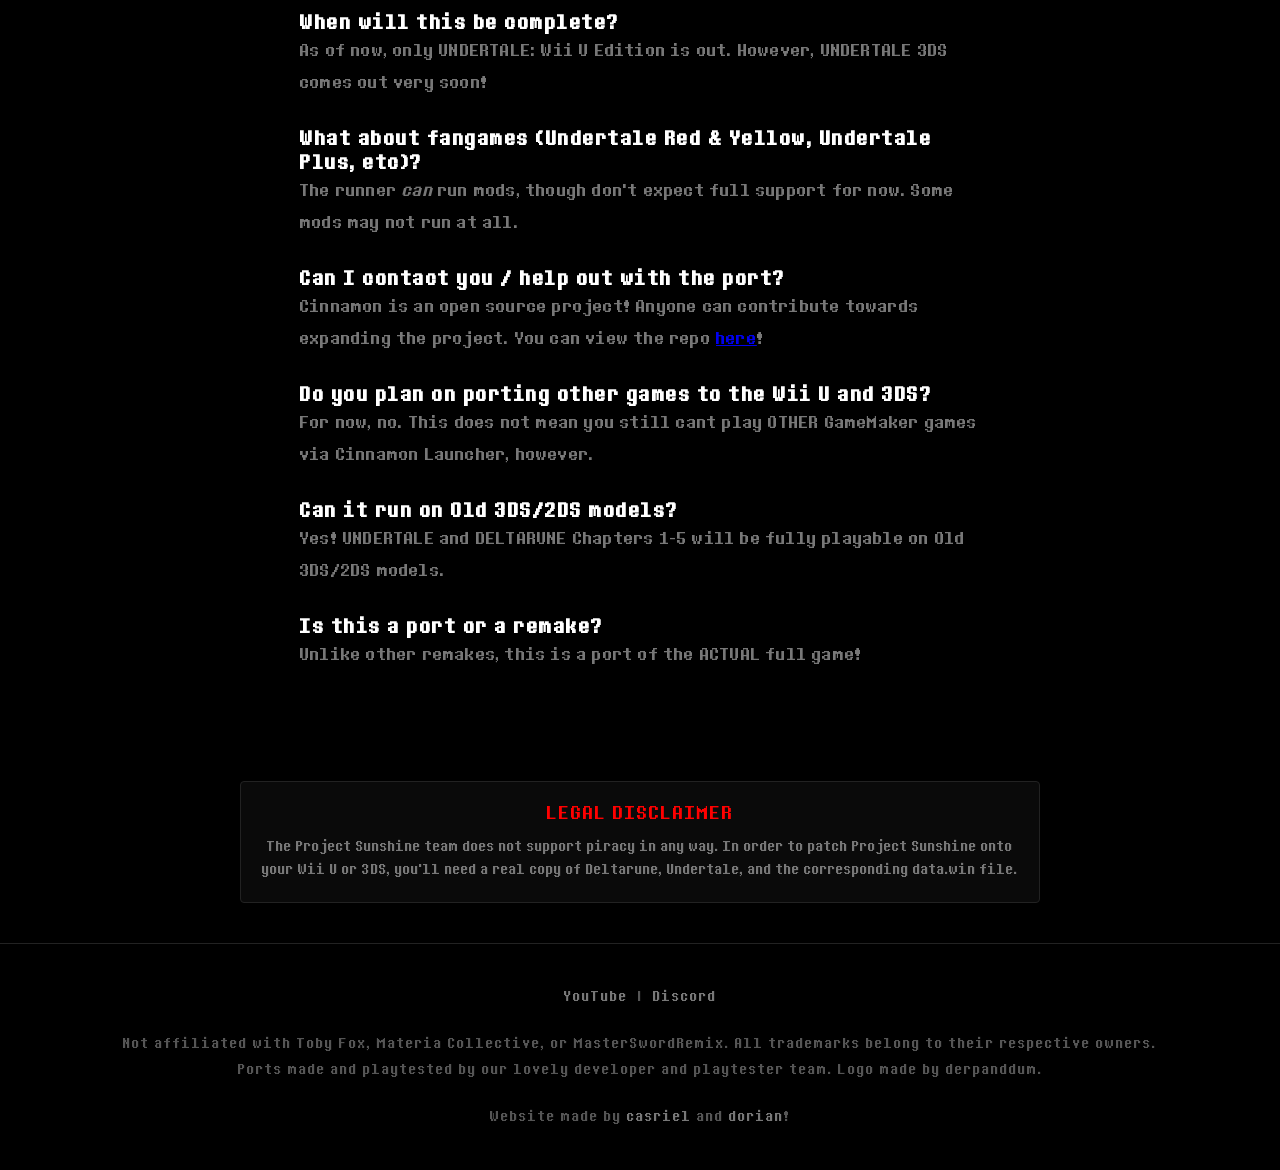
==== commit c9419574: "website" ====
--- a/index.html
+++ b/index.html
@@ -30,6 +30,9 @@
       </div>
       <div id="youtube" class="discord-box">
         <a href="https://www.youtube.com/@theprojectsunshine" target="_blank" class="discord-cta">Check our YouTube!</a>
+      </div>
+      <div id="newsletter" class="discord-box">
+        <a href="newsletters/july2nd/july2nd.html" class="discord-cta">Newsletter</a>
       </div>
     </div>
   </section>
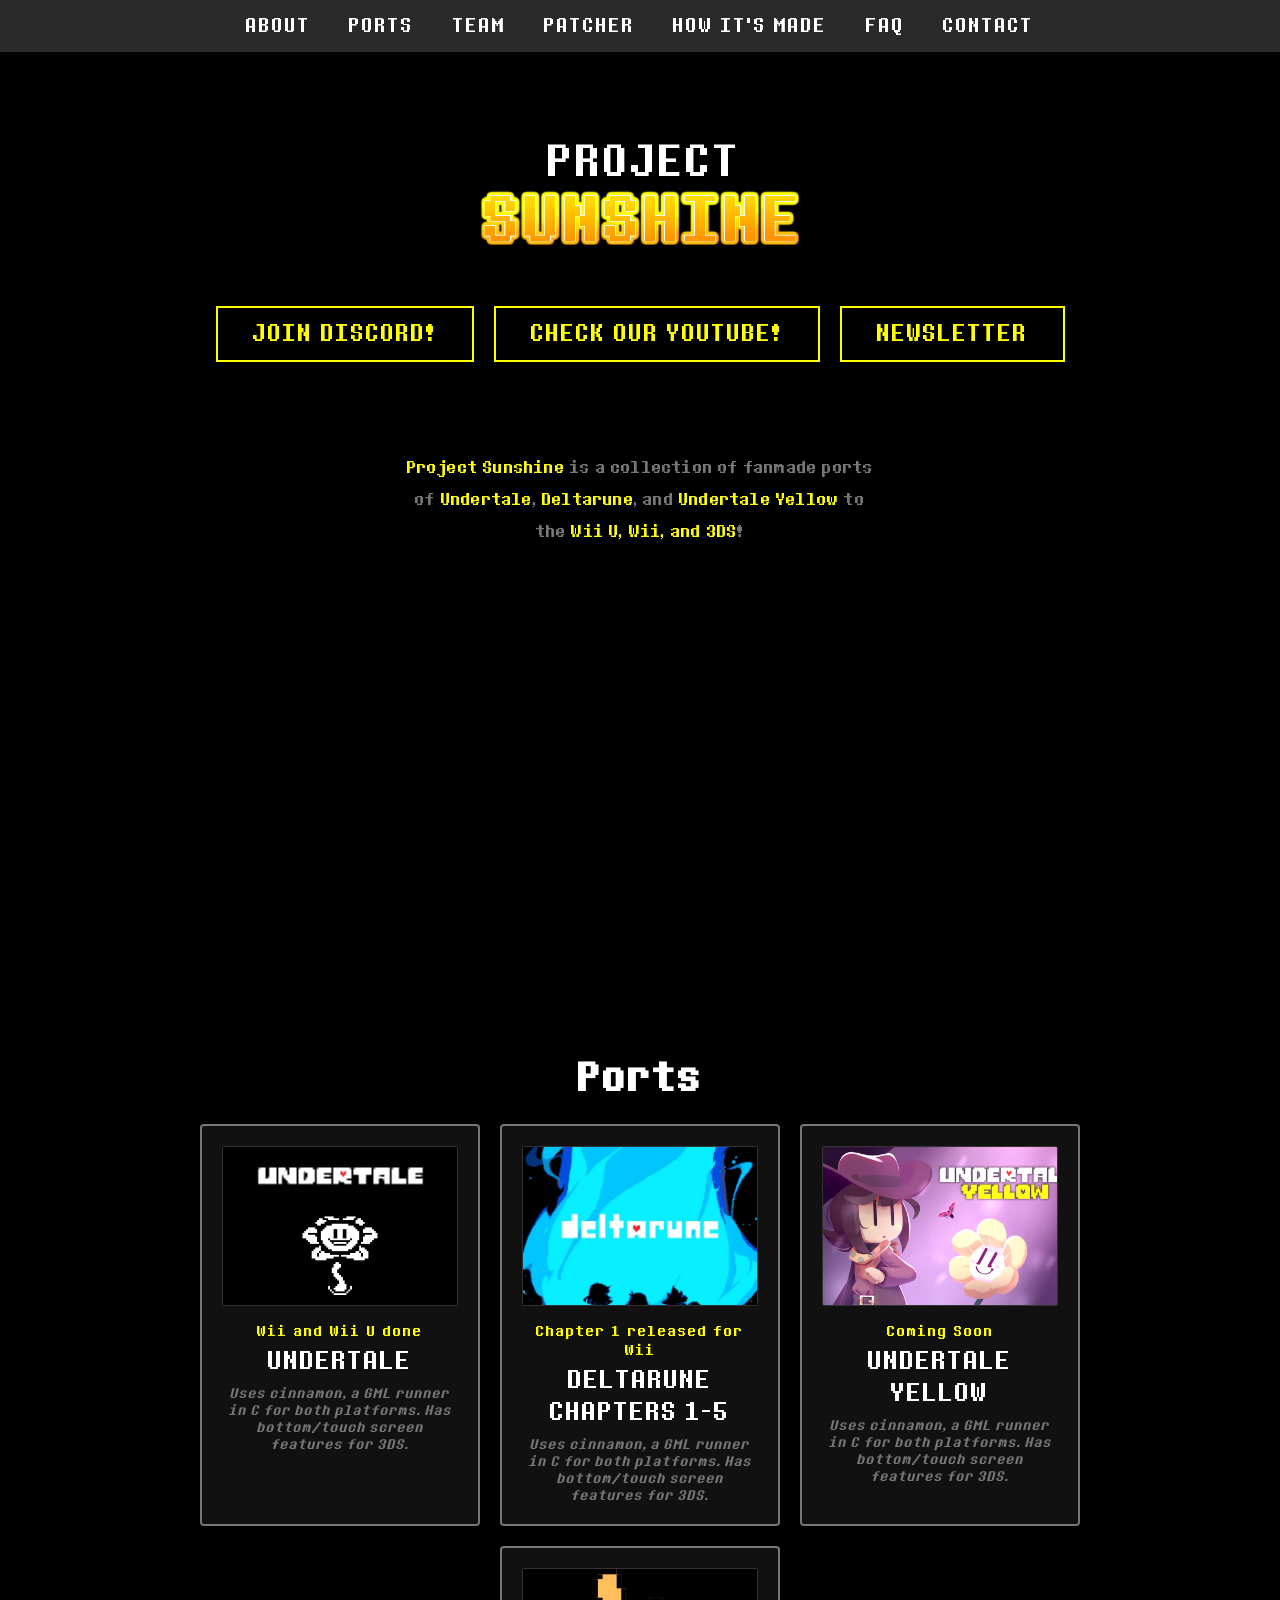
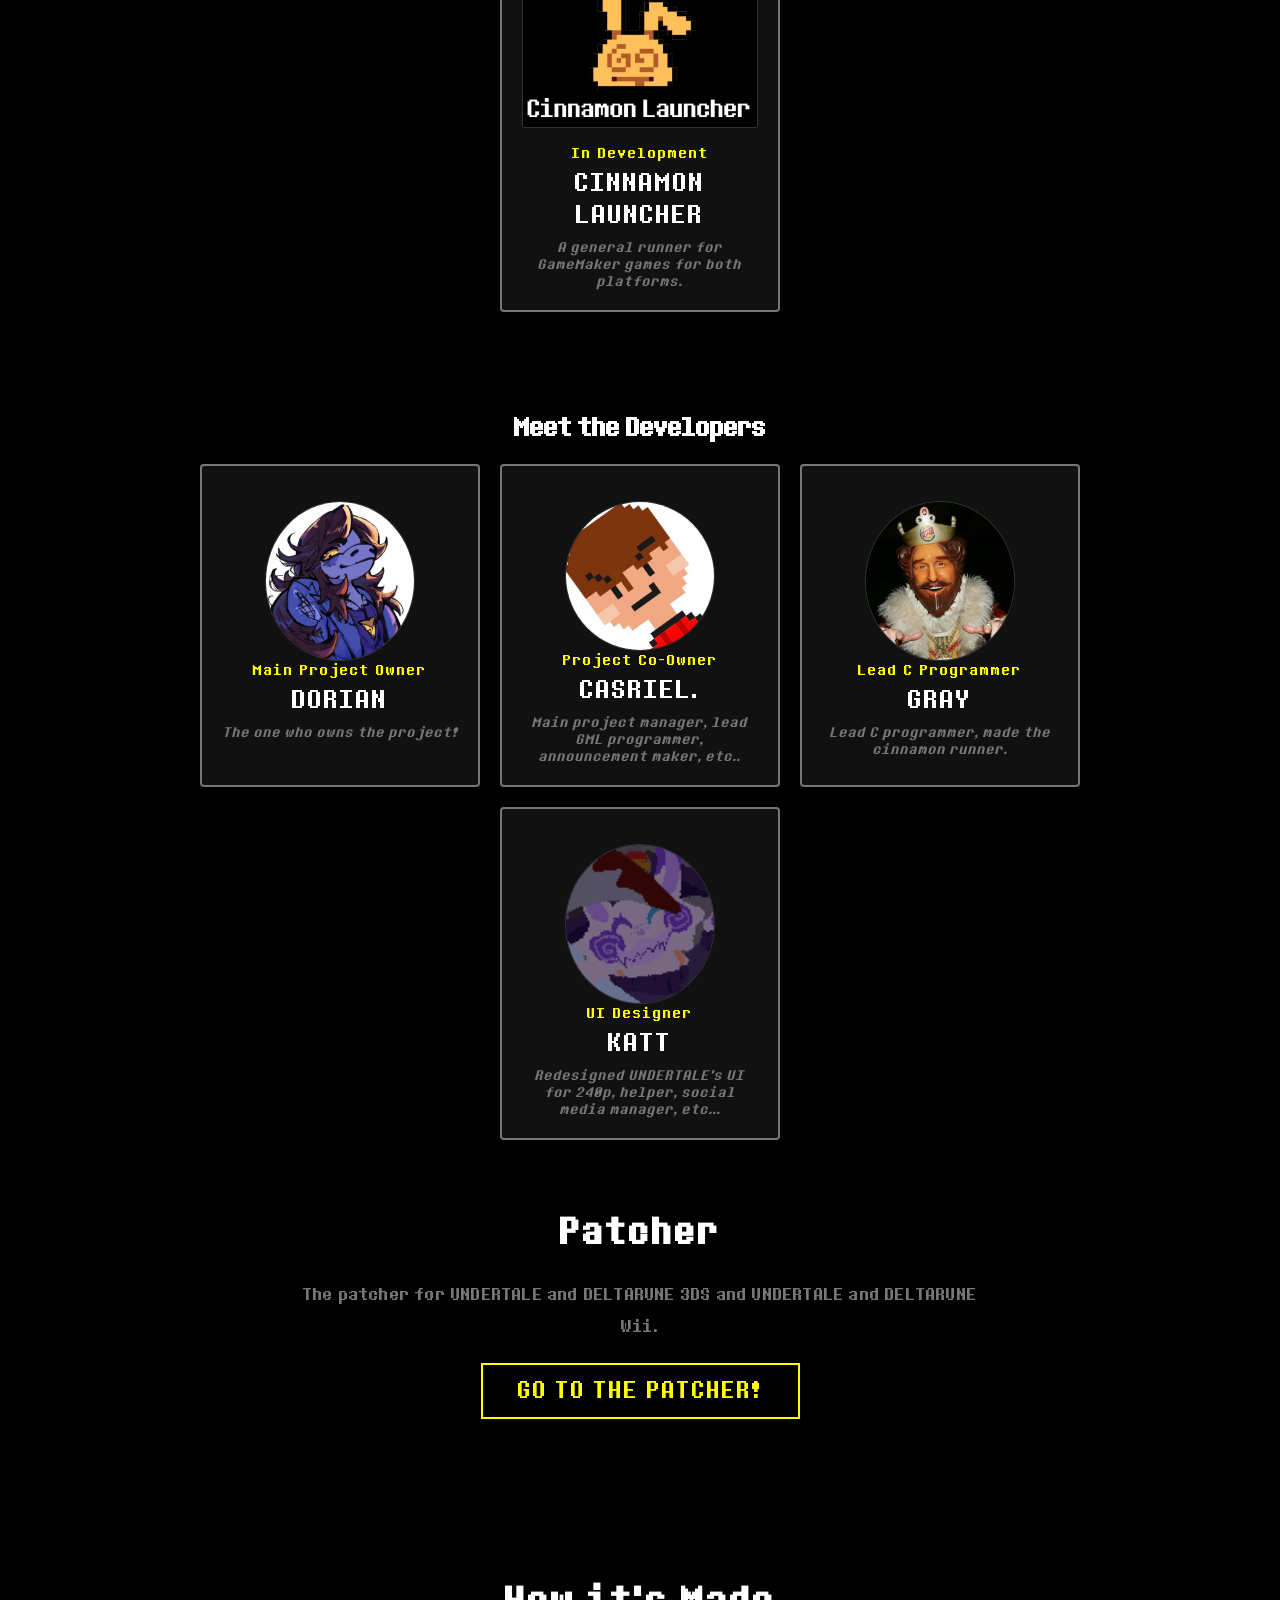
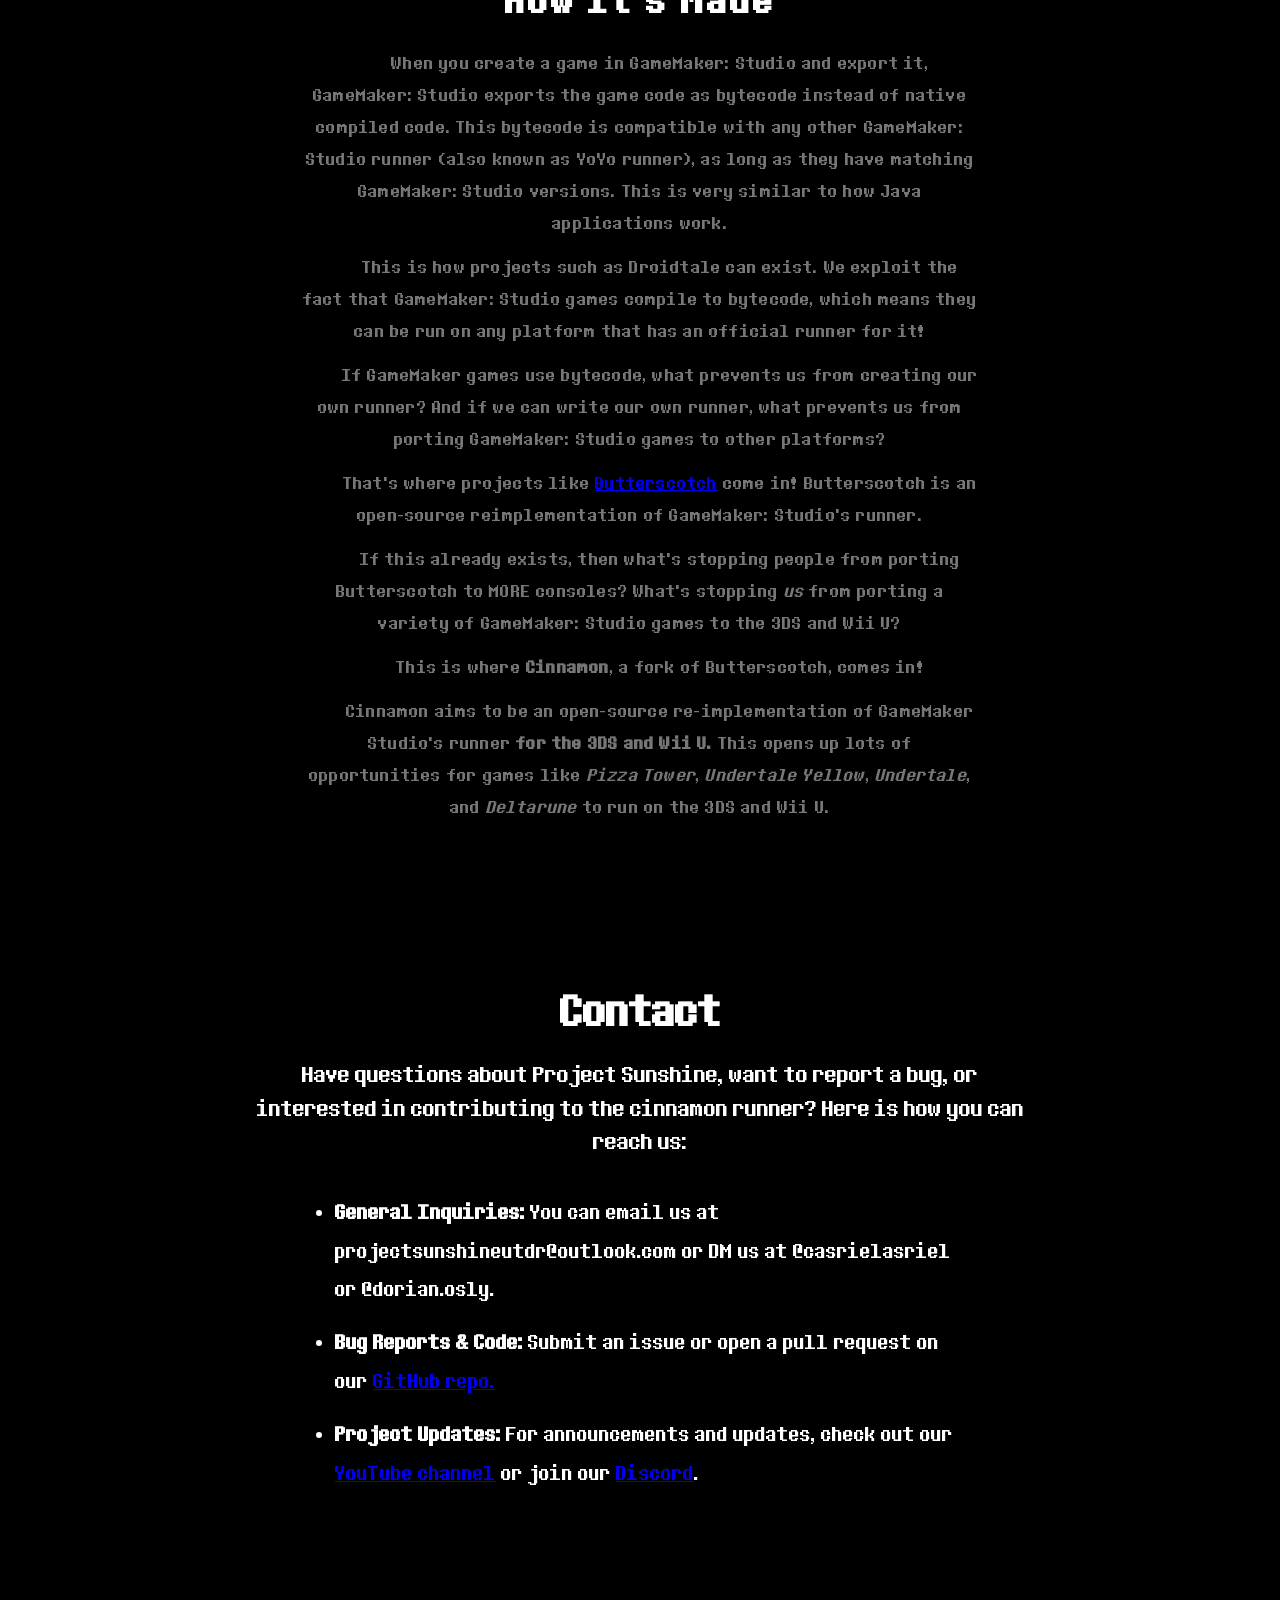
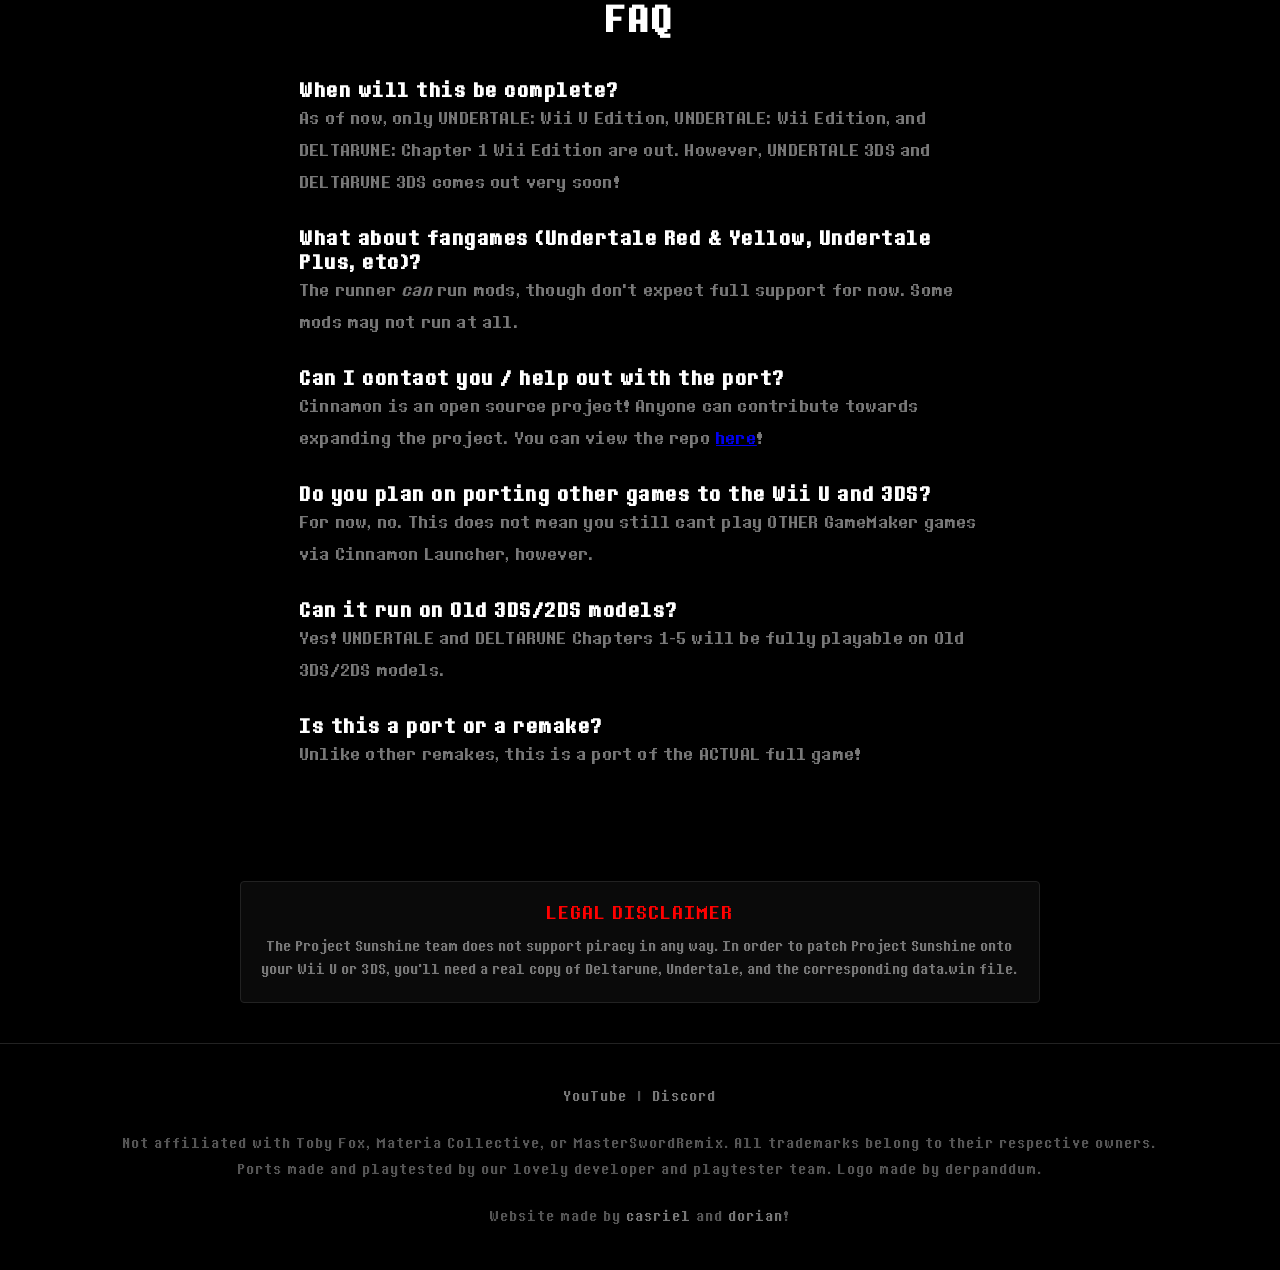
==== commit f31b030a: "website updates" ====
--- a/index.html
+++ b/index.html
@@ -32,7 +32,7 @@
         <a href="https://www.youtube.com/@theprojectsunshine" target="_blank" class="discord-cta">Check our YouTube!</a>
       </div>
       <div id="newsletter" class="discord-box">
-        <a href="newsletters/july2nd/july2nd.html" class="discord-cta">Newsletter</a>
+        <a href="newsletters/august19th/august19th.html" class="discord-cta">Newsletter</a>
       </div>
     </div>
   </section>
@@ -41,7 +41,7 @@
     <p class="intro-text">
       <span class="highlight-yellow">Project Sunshine</span> is a collection of fanmade ports of
       <span class="highlight-yellow">Undertale</span>, <span class="highlight-yellow">Deltarune</span>, and 
-      <span class="highlight-yellow">Undertale Yellow</span> to the <span class="highlight-yellow">Wii U and 3DS</span>!
+      <span class="highlight-yellow">Undertale Yellow</span> to the <span class="highlight-yellow">Wii U, Wii, and 3DS</span>!
     </p>
   </section>
 
@@ -55,14 +55,14 @@
     <div class="game-cards" style="display: flex; justify-content: center; gap: 20px; flex-wrap: wrap;">
       <div class="game-card">
         <img src="assets/undertale.png" alt="Undertale">
-        <div class="card-status">1/2 done</div>
+        <div class="card-status">Wii and Wii U done</div>
         <div class="card-title">UNDERTALE</div>
         <div class="card-engine">Uses cinnamon, a GML runner in C for both platforms. Has bottom/touch screen features for 3DS.</div>
       </div>
 
       <div class="game-card">
         <img src="assets/deltarune.jpg" alt="Deltarune">
-        <div class="card-status">In Development</div>
+        <div class="card-status">Chapter 1 released for Wii</div>
         <div class="card-title">DELTARUNE Chapters 1-5</div>
         <div class="card-engine">Uses cinnamon, a GML runner in C for both platforms. Has bottom/touch screen features for 3DS.</div>
       </div>
@@ -112,7 +112,7 @@
         <img src="assets/devs/katt.png" alt="Katt" style="border-radius: 50%; max-width: 150px; margin: 15px auto 0; display: block;">
         <div class="card-status">UI Designer</div>
         <div class="card-title">Katt</div>
-        <div class="card-engine">Redesigned UNDERTALE's UI for 240p, helper, etc...</div>
+        <div class="card-engine">Redesigned UNDERTALE's UI for 240p, helper, social media manager, etc...</div>
       </div>
     </div>
   </section>
@@ -120,49 +120,11 @@
   <section id="patcher" class="text-section">
     <h2 class="section-title">Patcher</h2>
     <p>
-      The patcher for UNDERTALE 3DS and Wii U and DELTARUNE 3DS and Wii U.
-    </p>
+      The patcher for UNDERTALE and DELTARUNE 3DS and UNDERTALE and DELTARUNE Wii.
     <div class="patcher-box" style="display: block; position: relative; text-align: center; margin: 20px 0; min-height: 50px;">
-      <a href="#" class="patcher-cta" style="display: inline-block; text-decoration: none;" onclick="event.preventDefault(); const err = document.getElementById('patcher-error'); err.style.display = 'block'; this.classList.add('shake-animation'); setTimeout(() => this.classList.remove('shake-animation'), 400); setTimeout(() => err.style.display = 'none', 2500);">Go to the Patcher!</a>
-      
-      <div id="patcher-error" class="error-popup">Patching is unavailable right now.</div>
-    </div>
-  </section>
-
-  <style>
-    .patcher-cta:hover {
-      filter: grayscale(100%);
-      opacity: 0.6;
-      cursor: not-allowed;
-    }
-
-    .error-popup {
-      display: none;
-      position: absolute;
-      top: 115%;
-      left: 50%;
-      transform: translateX(-50%);
-      background-color: #ff4d4d;
-      color: white;
-      padding: 8px 16px;
-      border-radius: 4px;
-      font-size: 14px;
-      font-weight: bold;
-      white-space: nowrap;
-      box-shadow: 0px 4px 10px rgba(0,0,0,0.2);
-      z-index: 9999;
-    }
-
-    .shake-animation {
-      animation: shake 0.4s ease-in-out;
-    }
-
-    @keyframes shake {
-      0%, 100% { transform: translateX(0); }
-      20%, 60% { transform: translateX(-8px); }
-      40%, 80% { transform: translateX(8px); }
-    }
-  </style>
+      <a href="patcher.html" class="patcher-cta" style="display: inline-block; text-decoration: none;">Go to the Patcher!</a>
+    </div>
+  </section>
 
   <section id="how-its-made" class="text-section">
     <h2 class="section-title">How it's Made</h2>
@@ -202,7 +164,7 @@
     <div class="faq-content">
       <div class="faq-item">
         <b class="faq-question">When will this be complete?</b>
-        <p class="faq-answer">As of now, only UNDERTALE: Wii U Edition is out. However, UNDERTALE 3DS comes out very soon!</p>
+        <p class="faq-answer">As of now, only UNDERTALE: Wii U Edition, UNDERTALE: Wii Edition, and DELTARUNE: Chapter 1 Wii Edition are out. However, UNDERTALE 3DS and DELTARUNE 3DS comes out very soon!</p>
       </div>
 
       <div class="faq-item">
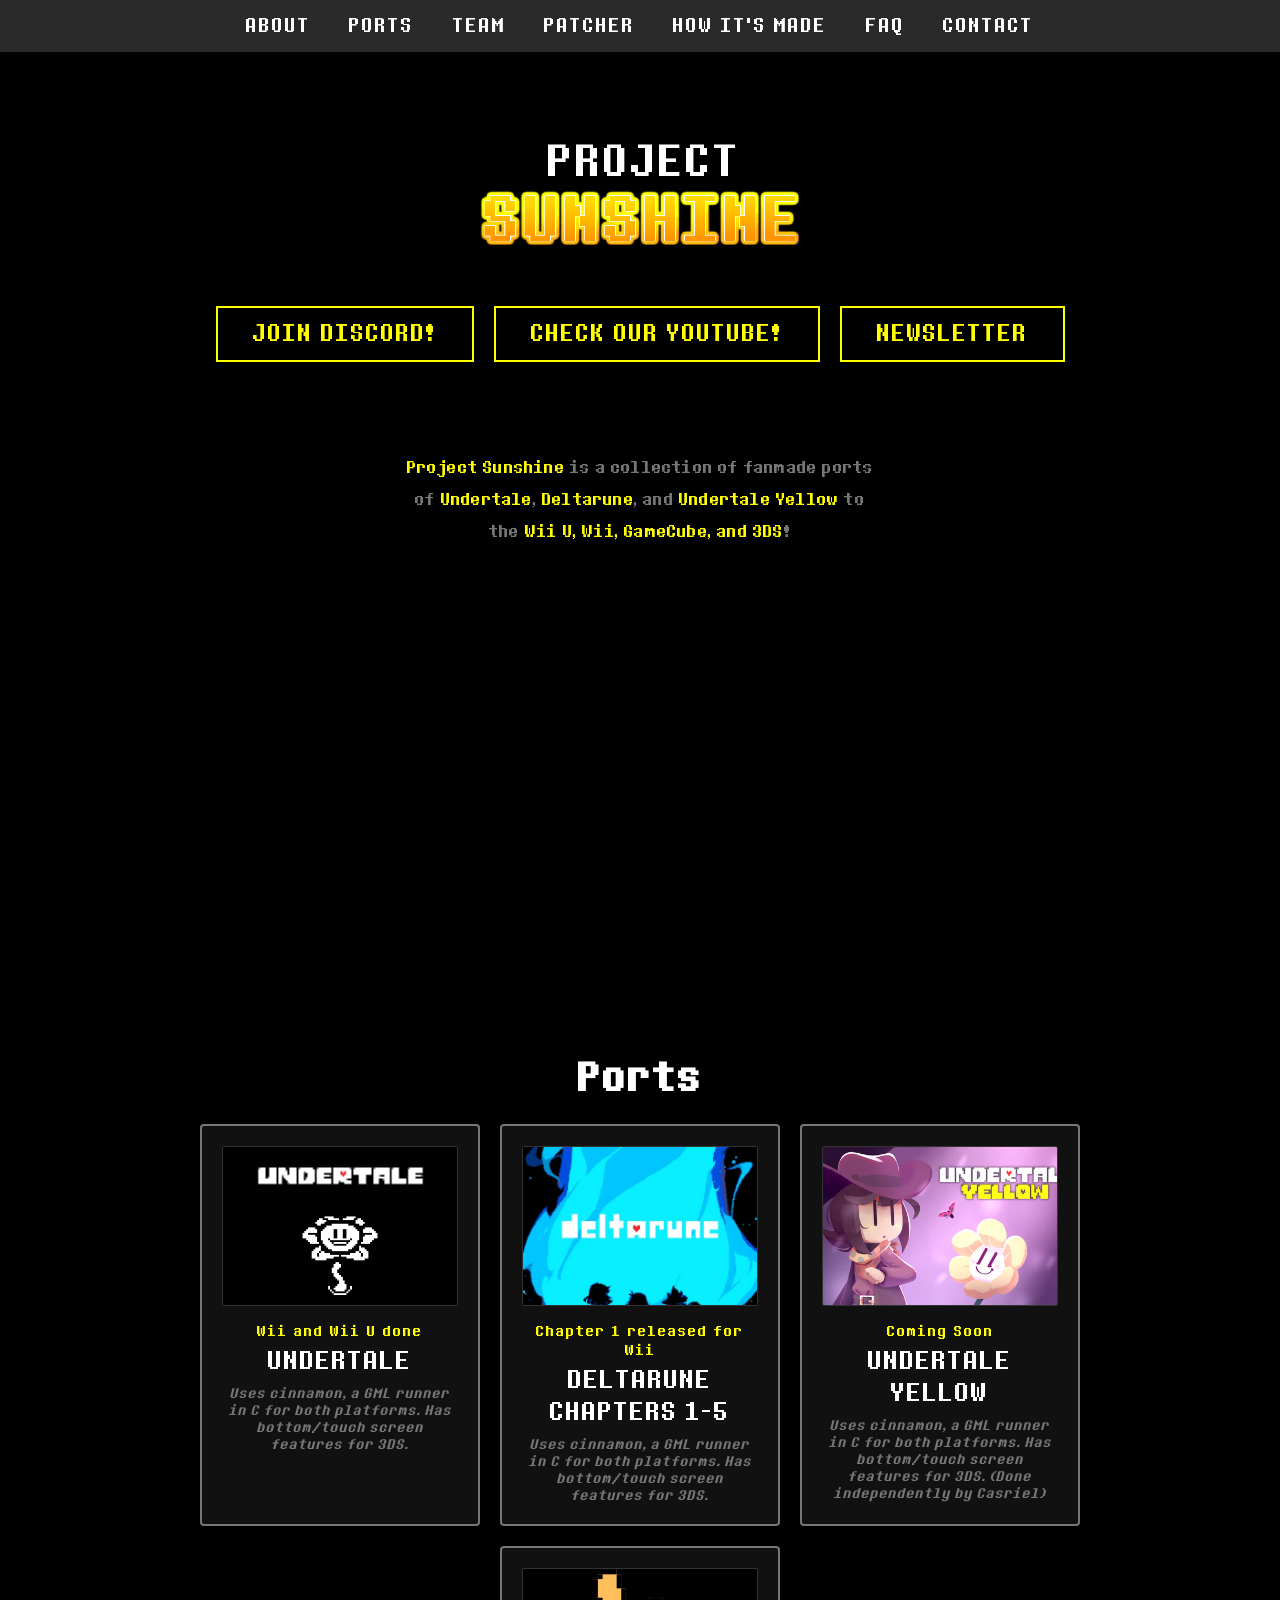
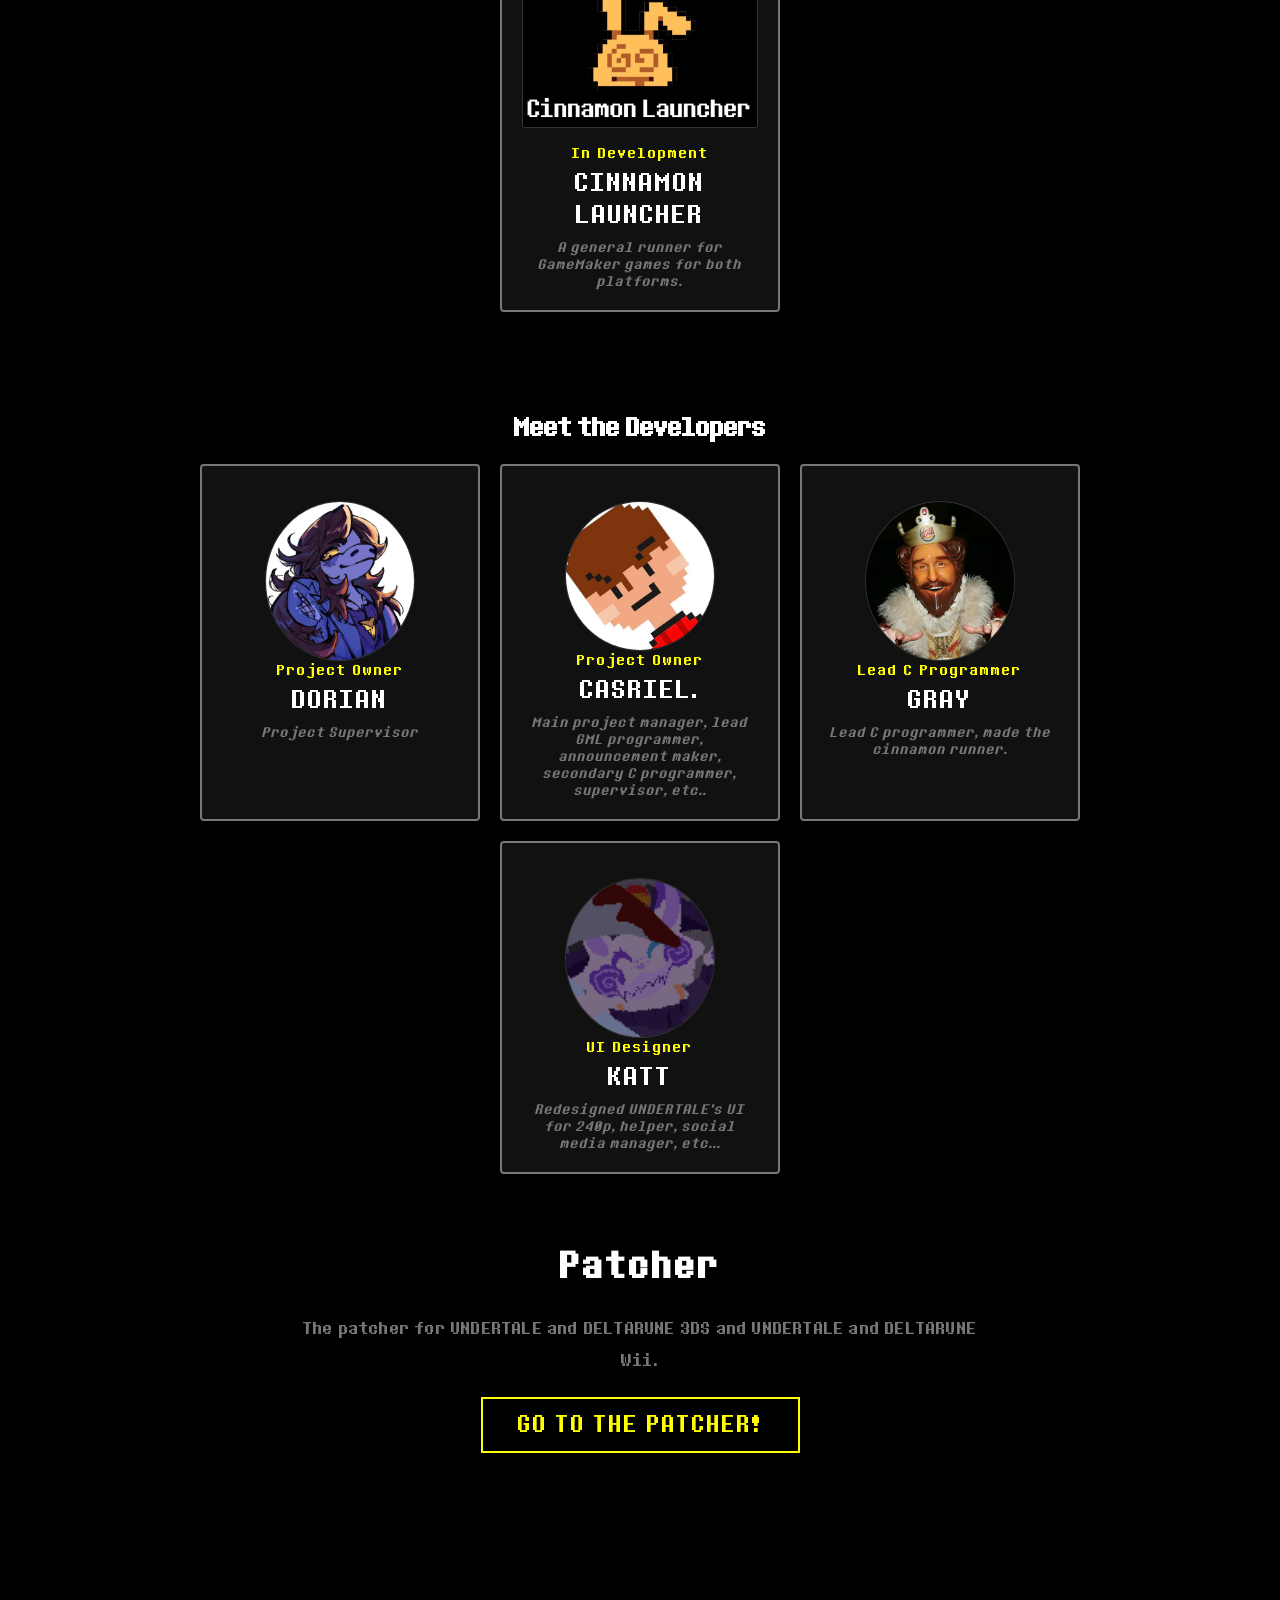
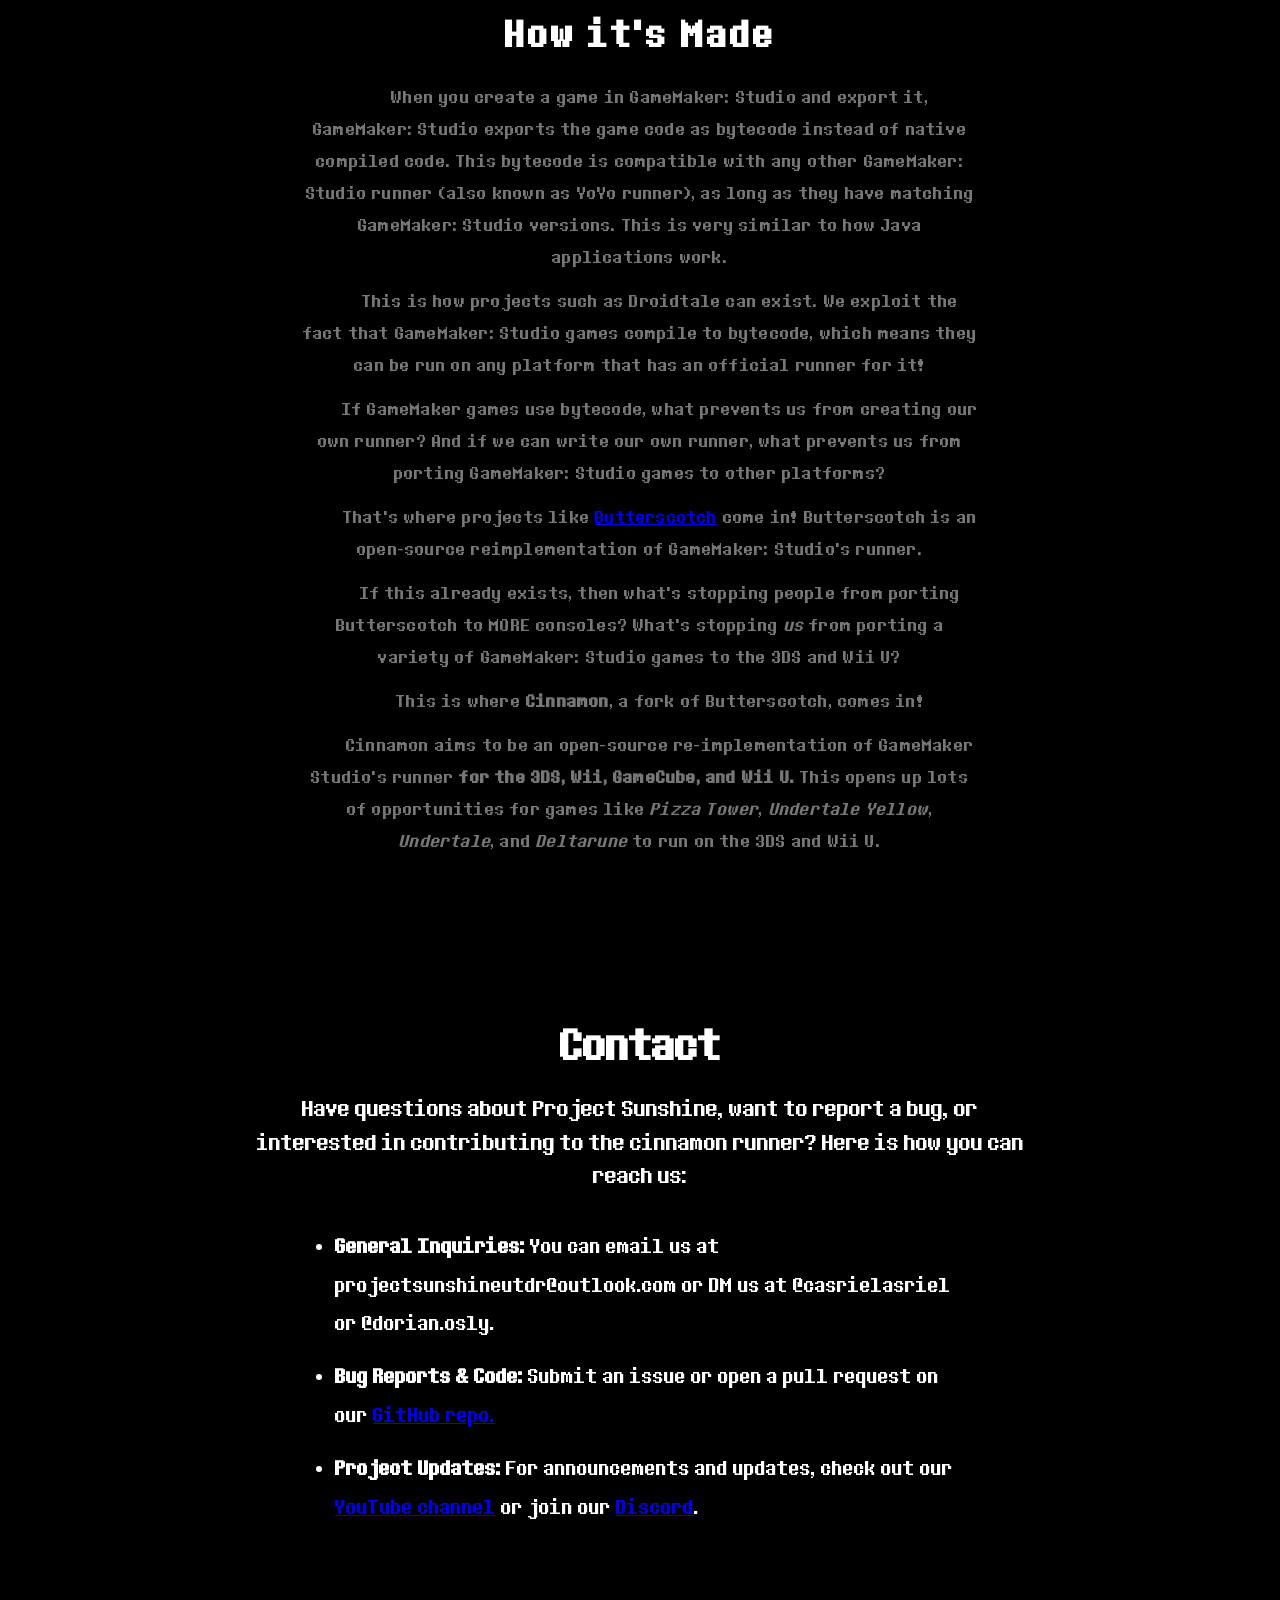
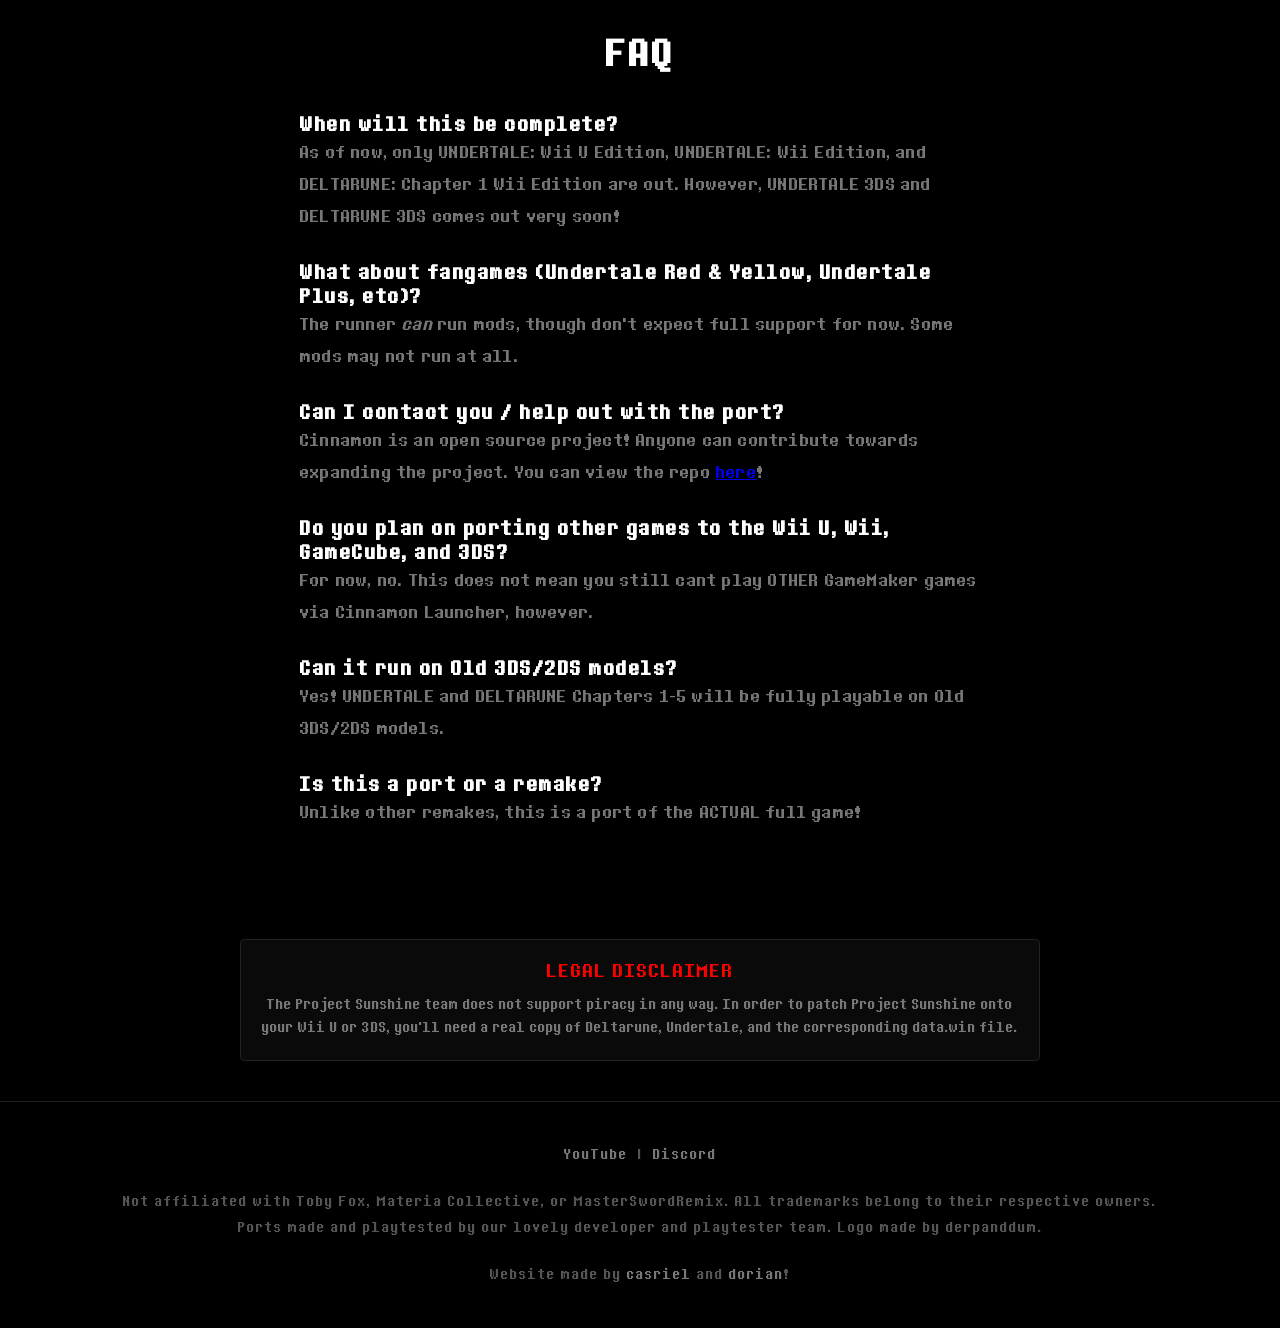
==== commit be127085: "Could've put this in last commit updated text and info" ====
--- a/index.html
+++ b/index.html
@@ -41,12 +41,12 @@
     <p class="intro-text">
       <span class="highlight-yellow">Project Sunshine</span> is a collection of fanmade ports of
       <span class="highlight-yellow">Undertale</span>, <span class="highlight-yellow">Deltarune</span>, and 
-      <span class="highlight-yellow">Undertale Yellow</span> to the <span class="highlight-yellow">Wii U, Wii, and 3DS</span>!
+      <span class="highlight-yellow">Undertale Yellow</span> to the <span class="highlight-yellow">Wii U, Wii, GameCube, and 3DS</span>!
     </p>
   </section>
 
   <div class="video-container" style="display: flex; justify-content: center; align-items: center; width: 100%; margin: 40px 0;">
-    <iframe width="560" height="315" src="https://www.youtube.com/embed/DR-fzzMEUCc" title="YouTube video player" frameborder="0" allow="accelerometer; autoplay; clipboard-write; encrypted-media; gyroscope; picture-in-picture; web-share" referrerpolicy="strict-origin-when-cross-origin" allowfullscreen></iframe>
+    <iframe width="560" height="315" src="https://www.youtube.com/embed/f3rOx0h80p4?si=d_WMoHWMEWn9oOVi" title="YouTube video player" frameborder="0" allow="accelerometer; autoplay; clipboard-write; encrypted-media; gyroscope; picture-in-picture; web-share" referrerpolicy="strict-origin-when-cross-origin" allowfullscreen></iframe>
   </div>
 
   <section class="games-section" id="games">
@@ -71,7 +71,7 @@
         <img src="assets/undertaleyellow.png" alt="Undertale Yellow">
         <div class="card-status">Coming Soon</div>
         <div class="card-title">Undertale Yellow</div>
-        <div class="card-engine">Uses cinnamon, a GML runner in C for both platforms. Has bottom/touch screen features for 3DS.</div>
+        <div class="card-engine">Uses cinnamon, a GML runner in C for both platforms. Has bottom/touch screen features for 3DS. (Done independently by Casriel) </div>
       </div>
 
       <div class="game-card">
@@ -89,16 +89,16 @@
     <div class="game-cards" style="display: flex; justify-content: center; gap: 20px; flex-wrap: wrap;">
       <div class="game-card">
         <img src="assets/devs/dorian.png" alt="Dorian" style="border-radius: 50%; max-width: 150px; margin: 15px auto 0; display: block;">
-        <div class="card-status">Main Project Owner</div>
+        <div class="card-status">Project Owner</div>
         <div class="card-title">Dorian</div>
-        <div class="card-engine">The one who owns the project!</div>
+        <div class="card-engine">Project Supervisor</div>
       </div>
 
       <div class="game-card">
         <img src="assets/devs/casriel.jpg" alt="casriel." style="border-radius: 50%; width: 150px; height: 150px; object-fit: cover; margin: 15px auto 0; display: block;">
-        <div class="card-status">Project Co-Owner</div>
+        <div class="card-status">Project Owner</div>
         <div class="card-title">casriel.</div>
-        <div class="card-engine">Main project manager, lead GML programmer, announcement maker, etc..</div>
+        <div class="card-engine">Main project manager, lead GML programmer, announcement maker, secondary C programmer, supervisor, etc..</div>
       </div>
 
       <div class="game-card">
@@ -134,7 +134,7 @@
     <p style="text-indent: 40px; margin-bottom: 12px; display: block;">That's where projects like <a href="https://github.com/MrPowerGamerBR/Butterscotch" target="_blank">Butterscotch</a> come in! Butterscotch is an open-source reimplementation of GameMaker: Studio's runner.</p>
     <p style="text-indent: 40px; margin-bottom: 12px; display: block;">If this already exists, then what's stopping people from porting Butterscotch to MORE consoles? What's stopping <i>us</i> from porting a variety of GameMaker: Studio games to the 3DS and Wii U?</p>
     <p style="text-indent: 40px; margin-bottom: 12px; display: block;">This is where <strong>Cinnamon</strong>, a fork of Butterscotch, comes in!</p>
-    <p style="text-indent: 40px; margin-bottom: 12px; display: block;">Cinnamon aims to be an open-source re-implementation of GameMaker Studio's runner <strong>for the 3DS and Wii U.</strong> This opens up lots of opportunities for games like <i>Pizza Tower</i>, <i>Undertale Yellow</i>, <i>Undertale</i>, and <i>Deltarune</i> to run on the 3DS and Wii U.</p>
+    <p style="text-indent: 40px; margin-bottom: 12px; display: block;">Cinnamon aims to be an open-source re-implementation of GameMaker Studio's runner <strong>for the 3DS, Wii, GameCube, and Wii U.</strong> This opens up lots of opportunities for games like <i>Pizza Tower</i>, <i>Undertale Yellow</i>, <i>Undertale</i>, and <i>Deltarune</i> to run on the 3DS and Wii U.</p>
   </section>
 
   <section class="contact-section" id="contact" style="text-align: center; margin-top: 60px; padding: 20px;">
@@ -181,7 +181,7 @@
       </div>
 
       <div class="faq-item">
-        <b class="faq-question">Do you plan on porting other games to the Wii U and 3DS?</b>
+        <b class="faq-question">Do you plan on porting other games to the Wii U, Wii, GameCube, and 3DS?</b>
         <p class="faq-answer">For now, no. This does not mean you still cant play OTHER GameMaker games via Cinnamon Launcher, however.</p>
       </div>
 
